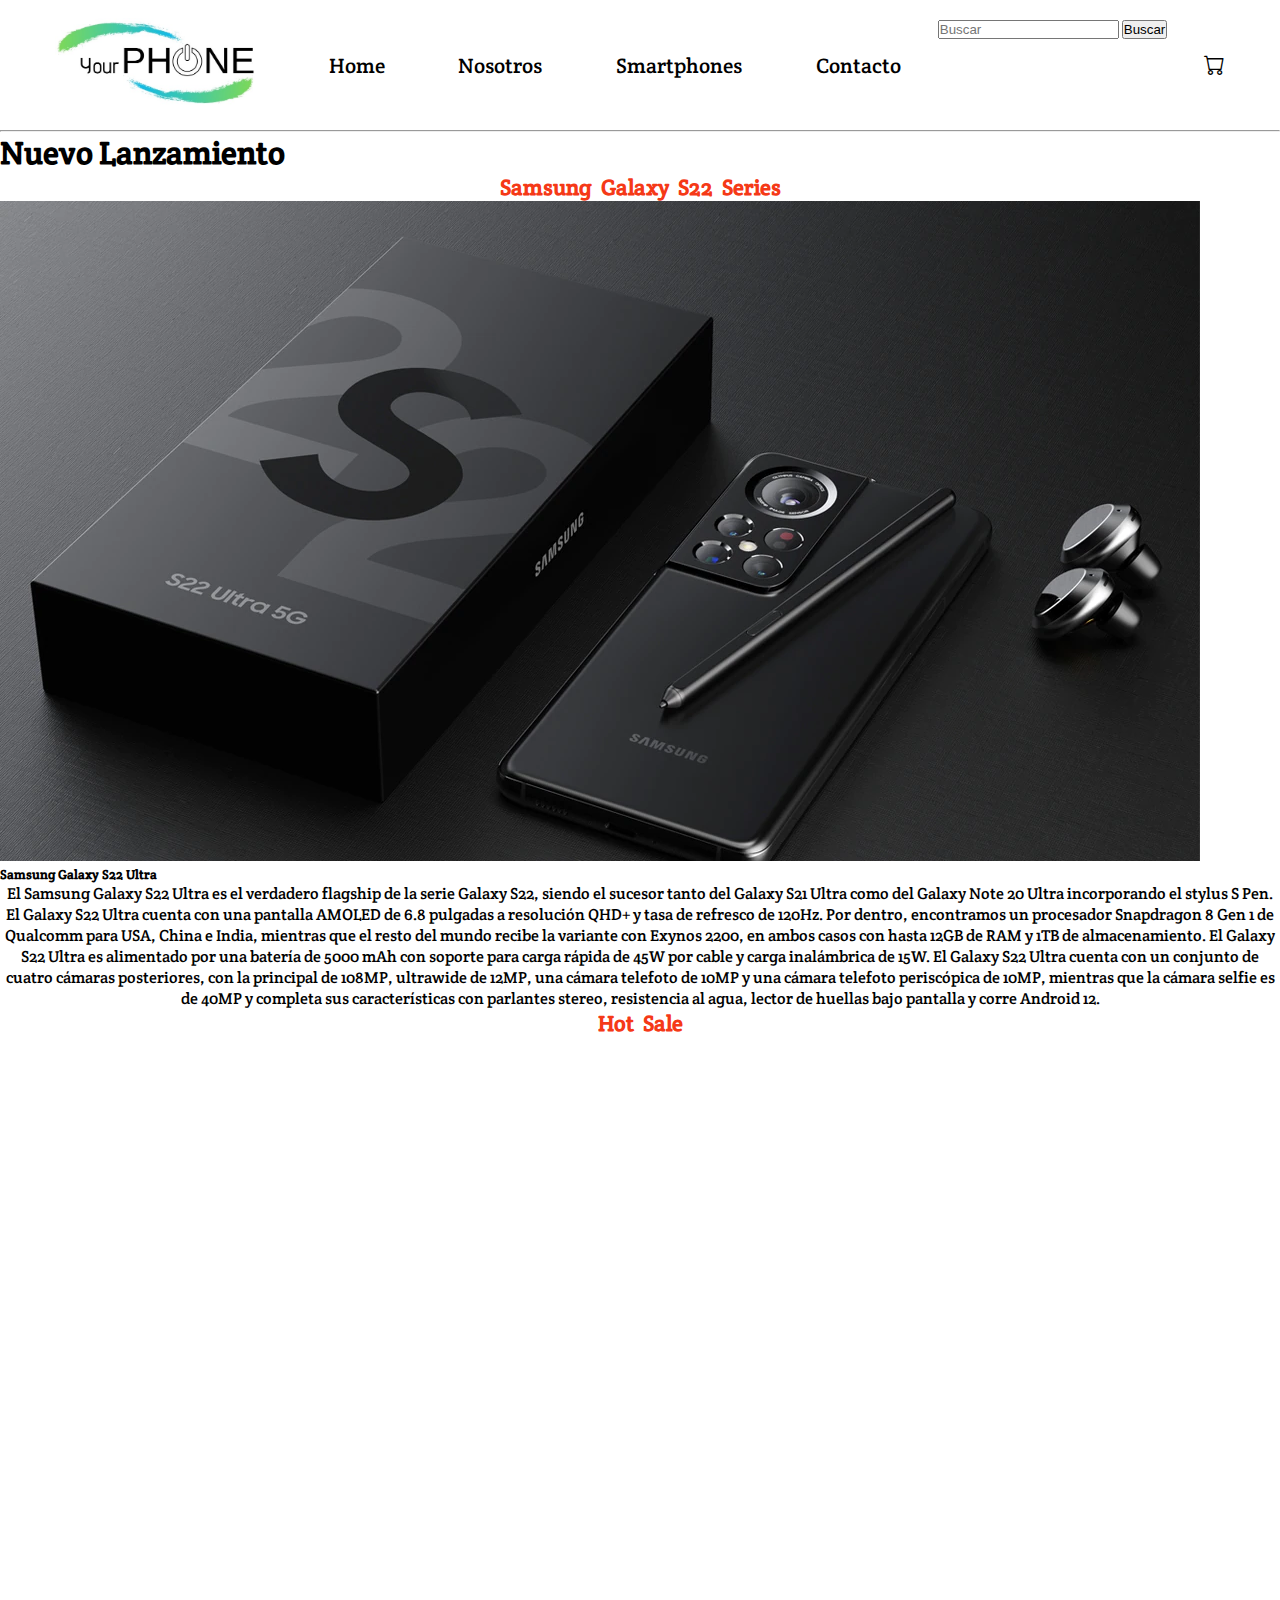
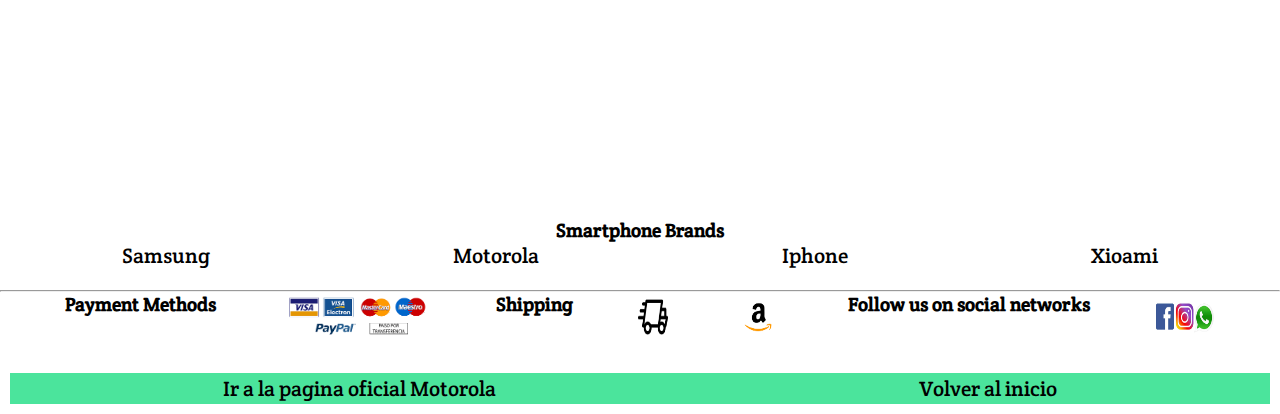
==== index.html @ ca6521c7 "2da entrega" ====
<!DOCTYPE html>
<html lang="en">
<head>
    <meta charset="UTF-8">
    <meta http-equiv="X-UA-Compatible" content="IE=edge">
    <meta name="viewport" content="width=device-width, initial-scale=1.0">
    <link rel="preconnect" href="https://fonts.googleapis.com">
    <link rel="preconnect" href="https://fonts.gstatic.com" crossorigin>
    <link rel="shortcut icon" href="./assets/img/favicon_yp/favicon-32x32.png">
    <link href="https://fonts.googleapis.com/css2?family=Crete+Round&display=swap" rel="stylesheet">
    <link rel="stylesheet" href="https://cdnjs.cloudflare.com/ajax/libs/animate.css/4.1.1/animate.min.css">
    <link href="https://cdn.jsdelivr.net/npm/bootstrap@5.1.3/dist/css/bootstrap.min.css" rel="stylesheet" integrity="sha384-1BmE4kWBq78iYhFldvKuhfTAU6auU8tT94WrHftjDbrCEXSU1oBoqyl2QvZ6jIW3" crossorigin="anonymous">
    <link rel="stylesheet" href="https://cdn.jsdelivr.net/npm/bootstrap-icons@1.8.1/font/bootstrap-icons.css">
    <link rel="stylesheet" href="./css/estilo.css">
    <title>Your Phone</title>
</head>
<body>
    <header>
        <div>
            <nav>
                <ul>
                    <li><a href="./index.html"><img src="./assets/img/YourPhone/2.jpg" id="arriba" alt=""></a></li>
                    <li><a href="./index.html">Home</a></li>
                    <li><a href="./views/nosotros.html">Nosotros</a></li>
                    <li><a href="./views/smartphones.html">Smartphones</a></li>
                    <li><a href="./views/contacto.html">Contacto</a></li>
                        <nav class="navbar navbar-light bg-white">
                            <div class="container-fluid">
                              <form class="d-flex">
                                <input class="form-control me-2" type="search" placeholder="Buscar" aria-label="Search">
                                <button class="btn btn-outline-primary" type="submit">Buscar</button>
                              </form>
                            </div>
                        </nav>
                    <li><a href="./views/carrito.html"><i class="bi bi-cart"></i></a></li>
                </ul>
            </nav>
        </div>
    </header><hr>
    <main>
        <h1>
            Nuevo Lanzamiento
        </h1>
        <h2>
            Samsung Galaxy S22 Series
        </h2>
        <div class="card mb-3">
            <img src="./assets/img/S22 ultra.webp" class="card-img-top" alt="...">
            <div class="card-body">
              <h5 class="card-title">Samsung Galaxy S22 Ultra</h5>
              <p class="card-text">El Samsung Galaxy S22 Ultra es el verdadero flagship de la serie Galaxy S22, siendo el sucesor tanto del Galaxy S21 Ultra como del Galaxy Note 20 Ultra incorporando el stylus S Pen. El Galaxy S22 Ultra cuenta con una pantalla AMOLED de 6.8 pulgadas a resolución QHD+ y tasa de refresco de 120Hz. Por dentro, encontramos un procesador Snapdragon 8 Gen 1 de Qualcomm para USA, China e India, mientras que el resto del mundo recibe la variante con Exynos 2200, en ambos casos con hasta 12GB de RAM y 1TB de almacenamiento. El Galaxy S22 Ultra es alimentado por una batería de 5000 mAh con soporte para carga rápida de 45W por cable y carga inalámbrica de 15W. El Galaxy S22 Ultra cuenta con un conjunto de cuatro cámaras posteriores, con la principal de 108MP, ultrawide de 12MP, una cámara telefoto de 10MP y una cámara telefoto periscópica de 10MP, mientras que la cámara selfie es de 40MP y completa sus características con parlantes stereo, resistencia al agua, lector de huellas bajo pantalla y corre Android 12.</p>
              <p class="card-text"><small class="text-muted"></small></p>
            </div>
        </div>
        <h2>
            Hot Sale
        </h2>
        <section class="productos">        
            <div class="celusA allcel wow animate__animated animate__backInLeft">
                <img src="./assets/img/S21 Ultra.jpg" alt="imagen Samsung S21 Ultra"> <p>Lorem ipsum dolor sit amet consectetur adipisicing elit. Dolorum cum officia quidem illo aspernatur iusto laudantium quis eveniet. Sit, exercitationem temporibus. Eaque neque reiciendis optio, est assumenda molestiae. Libero, laboriosam.</p>
            </div>
            <div class="celusB allcel wow animate__animated animate__backInLeft">
                <img src="./assets/img/Galaxy S21 Plus.jpg" alt="imagen Samsung S21 Plus">
                <p>Lorem ipsum dolor sit amet consectetur adipisicing elit. Iste dolore ab suscipit qui autem delectus corporis enim ut. Debitis quam tempora officia pariatur nobis vitae. Temporibus eos debitis architecto officiis!</p>
            </div>
            <div class="celusC allcel wow animate__animated animate__backInLeft">
                <img src="./assets/img/S21.jpg" alt="imagen Samsung S21 comun"> <p>Lorem ipsum dolor sit amet consectetur adipisicing elit. Asperiores quod quae odit voluptates. Dignissimos eum, eos dolorum ipsa possimus praesentium quis, natus aut iure incidunt vitae ratione, numquam error cumque.</p>
            </div>
            <div class="celusD allcel wow animate__animated animate__backInLeft">
                <img src="./assets/img/Samsung A51.jpg" alt="imagen Samsung A51"> <p>Lorem ipsum dolor sit, amet consectetur adipisicing elit. Ex repudiandae, vitae ad pariatur incidunt enim. Excepturi quasi voluptatibus modi laboriosam, error pariatur cupiditate, provident ipsam voluptatum quod esse a optio!</p>
            </div>
            <div class="celusE allcel wow animate__animated animate__backInLeft">
                <img src="./assets/img/Samsung A52.jpg" alt="imagen Samsung A52"> <p>Lorem ipsum dolor sit amet consectetur adipisicing elit. Cumque asperiores quas qui fugiat sit quos corporis perspiciatis non possimus minima nam, quod dolor temporibus, ratione sed omnis, tempore voluptatum error!</p>
            </div>
            <div class="celusF allcel wow animate__animated animate__backInLeft">
                <img src="./assets/img/samsung-a21s.jpeg" alt="imagen Samsung A21s"> <p>Lorem ipsum dolor sit amet consectetur adipisicing elit. Cumque asperiores quas qui fugiat sit quos corporis perspiciatis non possimus minima nam, quod dolor temporibus, ratione sed omnis, tempore voluptatum error!</p>
            </div>
        </section><br>
        <section>
            <h3>Smartphone Brands</h3>
                <ol>
                    <li>Samsung</li>
                    <li>Motorola</li>
                    <li>Iphone</li>
                    <li>Xioami</li> 
                </ol>
        </section><br>
        <hr>
    </main>
    <footer>
        <div class="pay-foll">
            <h3>Payment Methods</h3>
                <img src="./assets/img/metodos-pago.png" alt="tarjetas y metodos de pago disponibles" width="150px">
            <h3>Shipping</h3>
                <img src="./assets/img/auto envio.png" alt="imagen formas auto de envio" width="30px">
                <img src="./assets/img/icono-amazon.png" alt="icono amazon de envios" width="50px">
            <h3>Follow us on social networks</h3>
            <img src="./assets/img/face-insta-whatsapp.jpg" alt="iconos whatssap, Facebook e Instagram" width="60px">
        </div><br>
        <nav class="nav2">
            <ul>
                <li><a href="http://www.motorola.com.ar">Ir a la pagina oficial Motorola</a></li>
                <li><a href="#arriba">Volver al inicio</a></li>
            </ul>
        </nav>
    </footer>
    <script src="./js/wow.min.js"></script>
    <script>
    new WOW().init();
    </script>
    <script src="https://cdn.jsdelivr.net/npm/@popperjs/core@2.10.2/dist/umd/popper.min.js" integrity="sha384-7+zCNj/IqJ95wo16oMtfsKbZ9ccEh31eOz1HGyDuCQ6wgnyJNSYdrPa03rtR1zdB" crossorigin="anonymous"></script>
    <script src="https://cdn.jsdelivr.net/npm/bootstrap@5.1.3/dist/js/bootstrap.min.js" integrity="sha384-QJHtvGhmr9XOIpI6YVutG+2QOK9T+ZnN4kzFN1RtK3zEFEIsxhlmWl5/YESvpZ13" crossorigin="anonymous"></script>   
</body>
</html>
---- css/estilo.css ----
*{
    margin: 0;
    padding: 0;
    box-sizing: border-box;
}
body{
    background-color: white;
    font-family: 'Crete Round', serif;
}
nav ul{
    display: flex;
    justify-content: space-around;   
    list-style: none;
    margin: 10px;
    padding: 0.5rem;
}
nav ul li img{
    width: 200px;
    animation-duration: 2s;
    animation-name: aparecer;
    animation-iteration-count: initial;
}
li{
    position: relative;
    font-size: 1.3rem;
    margin:auto;
    list-style-type: none;
}
a{
    text-decoration: none;
    color: black;
}
a:hover{
    color: rgb(27, 11, 245);
}
h2{
    color: rgba(245, 44, 8, 0.945);
    font-size: 1.4rem;
    word-spacing: 5px;
    text-align: center;
}
.productos{
    background-color: white;
    width: 95%;
    text-align: center;
    margin: 10px auto;
    padding: 5px;
    display: grid;
    gap: 10px;
    grid-template-columns: repeat(3, 1fr);
    grid-template-rows: repeat(2, 1fr);
    grid-template-areas:
        "celusA celusB celusC"
        "celusD celusE celusF" ;
}
.productos img{
    width: 250px;
}
.allcel:hover{
    transform: scale(1.1, 1.1);
    transition: 0.2s;
}
h3{
    text-align: center;
}
ol{
    display: flex;
    justify-content: center;
}
p{
    text-align: center;
}
.pay-foll{
    display: flex;
    justify-content: space-evenly;
}
.nav2 ul{
    background: rgb(75, 228, 156);
    margin: 10px;
    padding: 2px;
}
@keyframes aparecer {
    0% {
        opacity: 0;
    }
    50% {
        opacity: 0.5;
    }
    100% {
        opacity: 1;
    }
}
nav ul li:hover {
    transform: scale(1.2, 1.2);
    transition: 0.5s;
}

@media screen and (max-width: 480px){
    .logoprin{
        margin: 40px;
    }
    nav ul{
    flex-direction: column;
    align-items: center;
    }
    label{
        margin: 60px;
    }
    .productos{
        grid-template-columns:repeat(1, 1fr);
        grid-template-rows: repeat(6, 1fr);
        grid-template-areas: 
            "celusA"
            "celusB"
            "celusC"
            "celusD"
            "celusE"
            "celusF";
    }
    ol{
        flex-direction: column;
        align-items: center;
    }
    .pay-foll{
        flex-direction: column;
        align-items: center;
    }
}
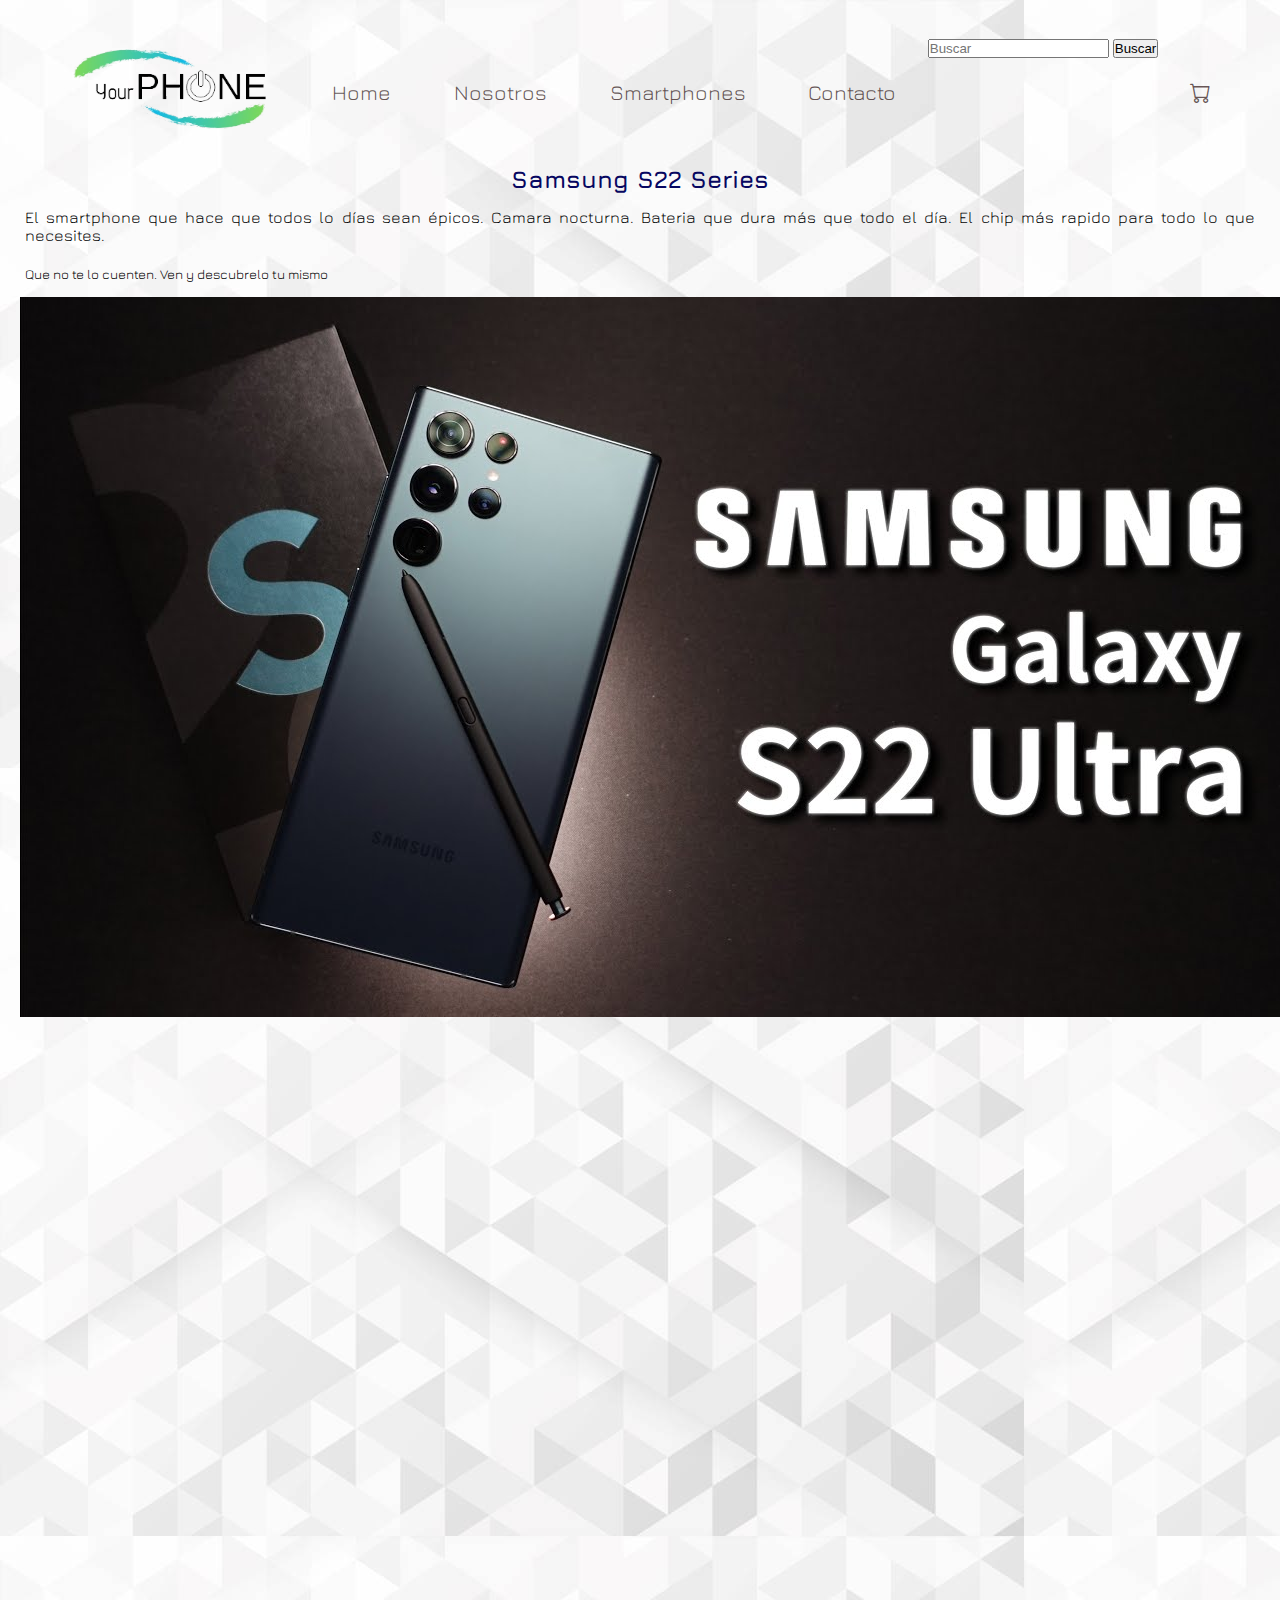
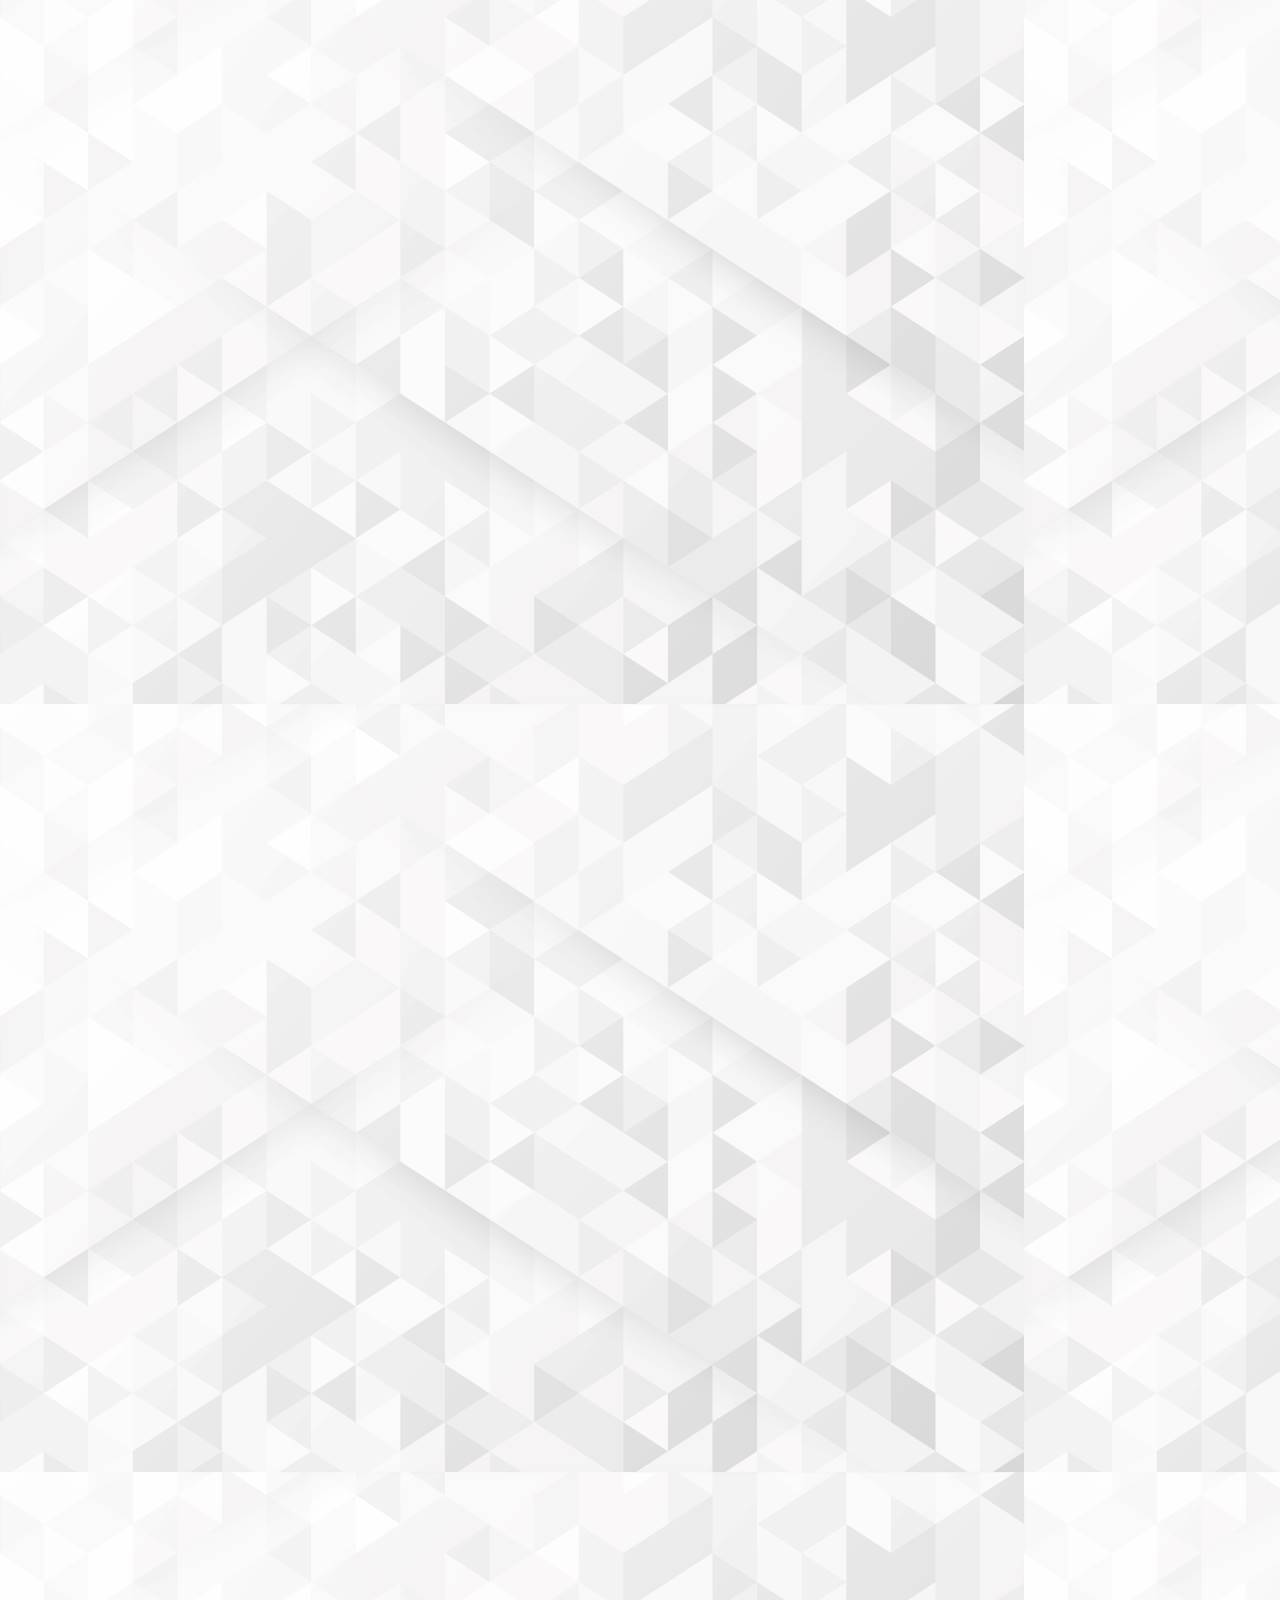
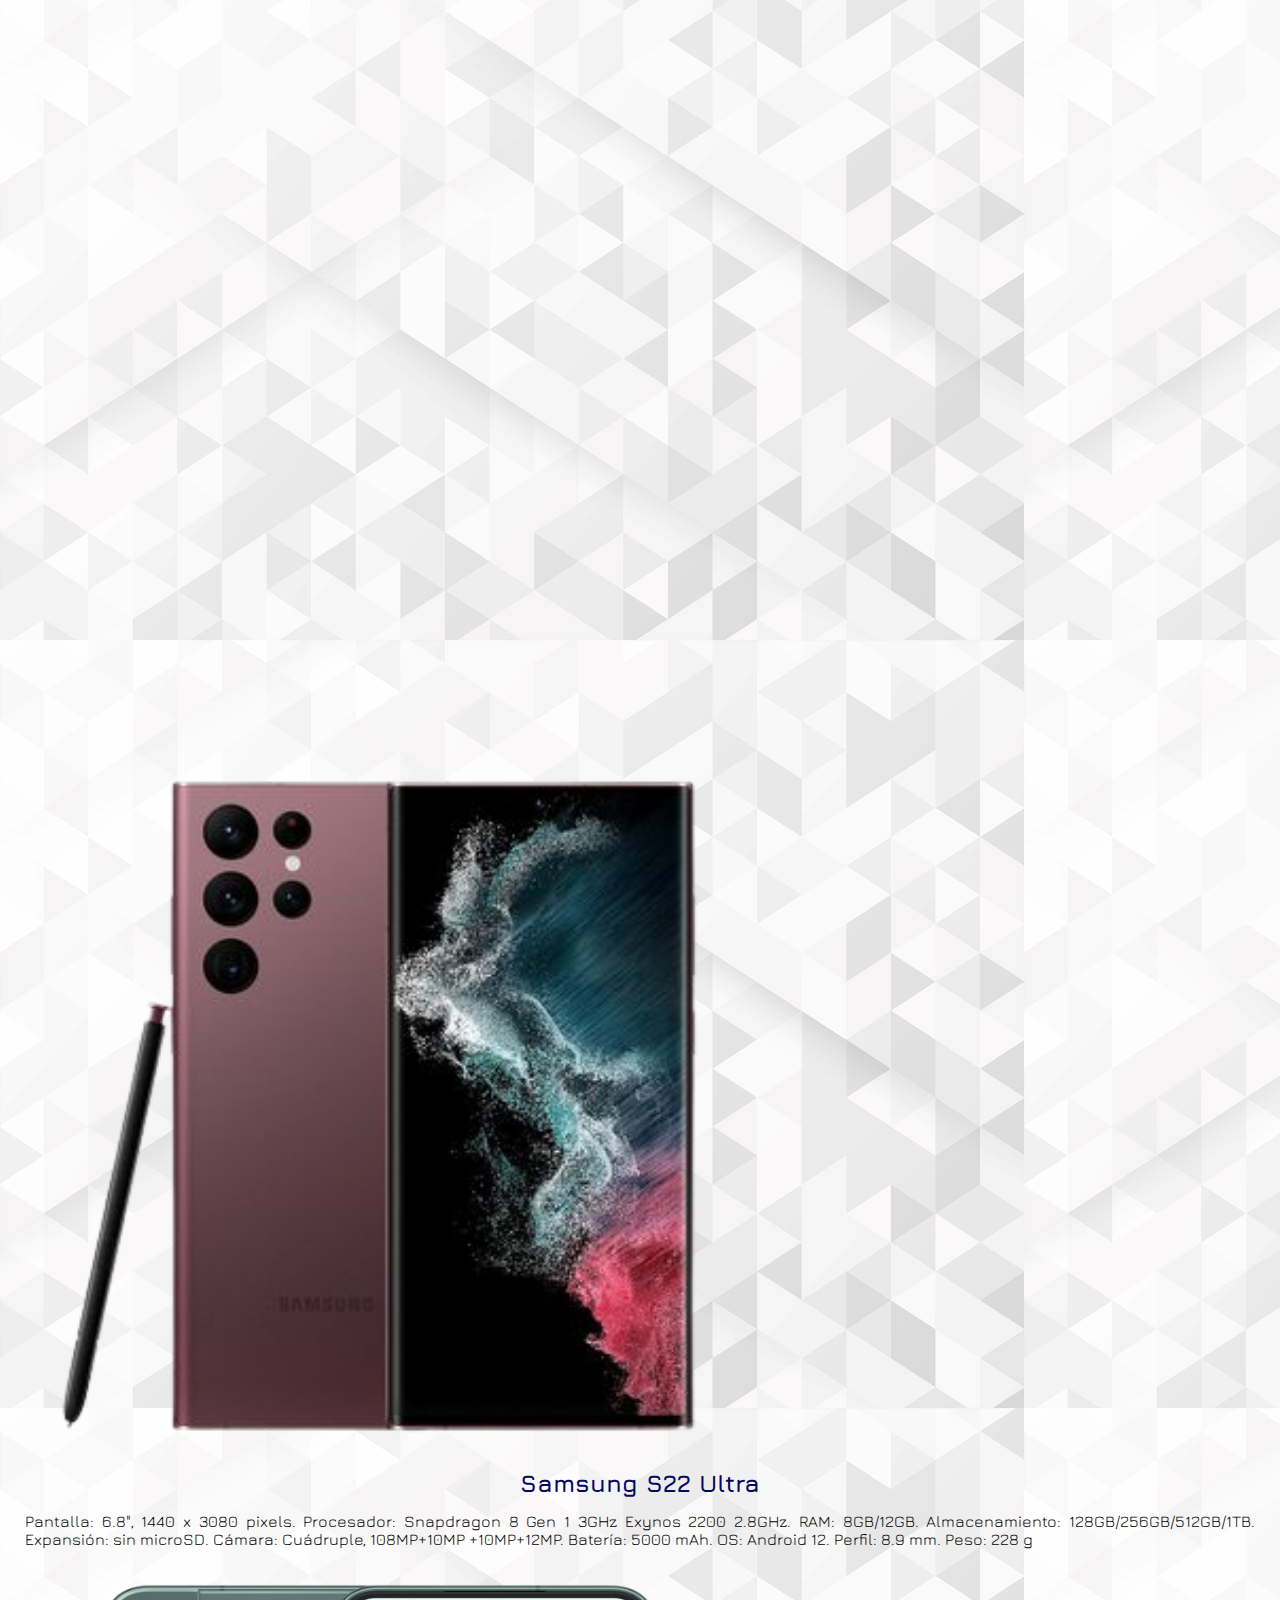
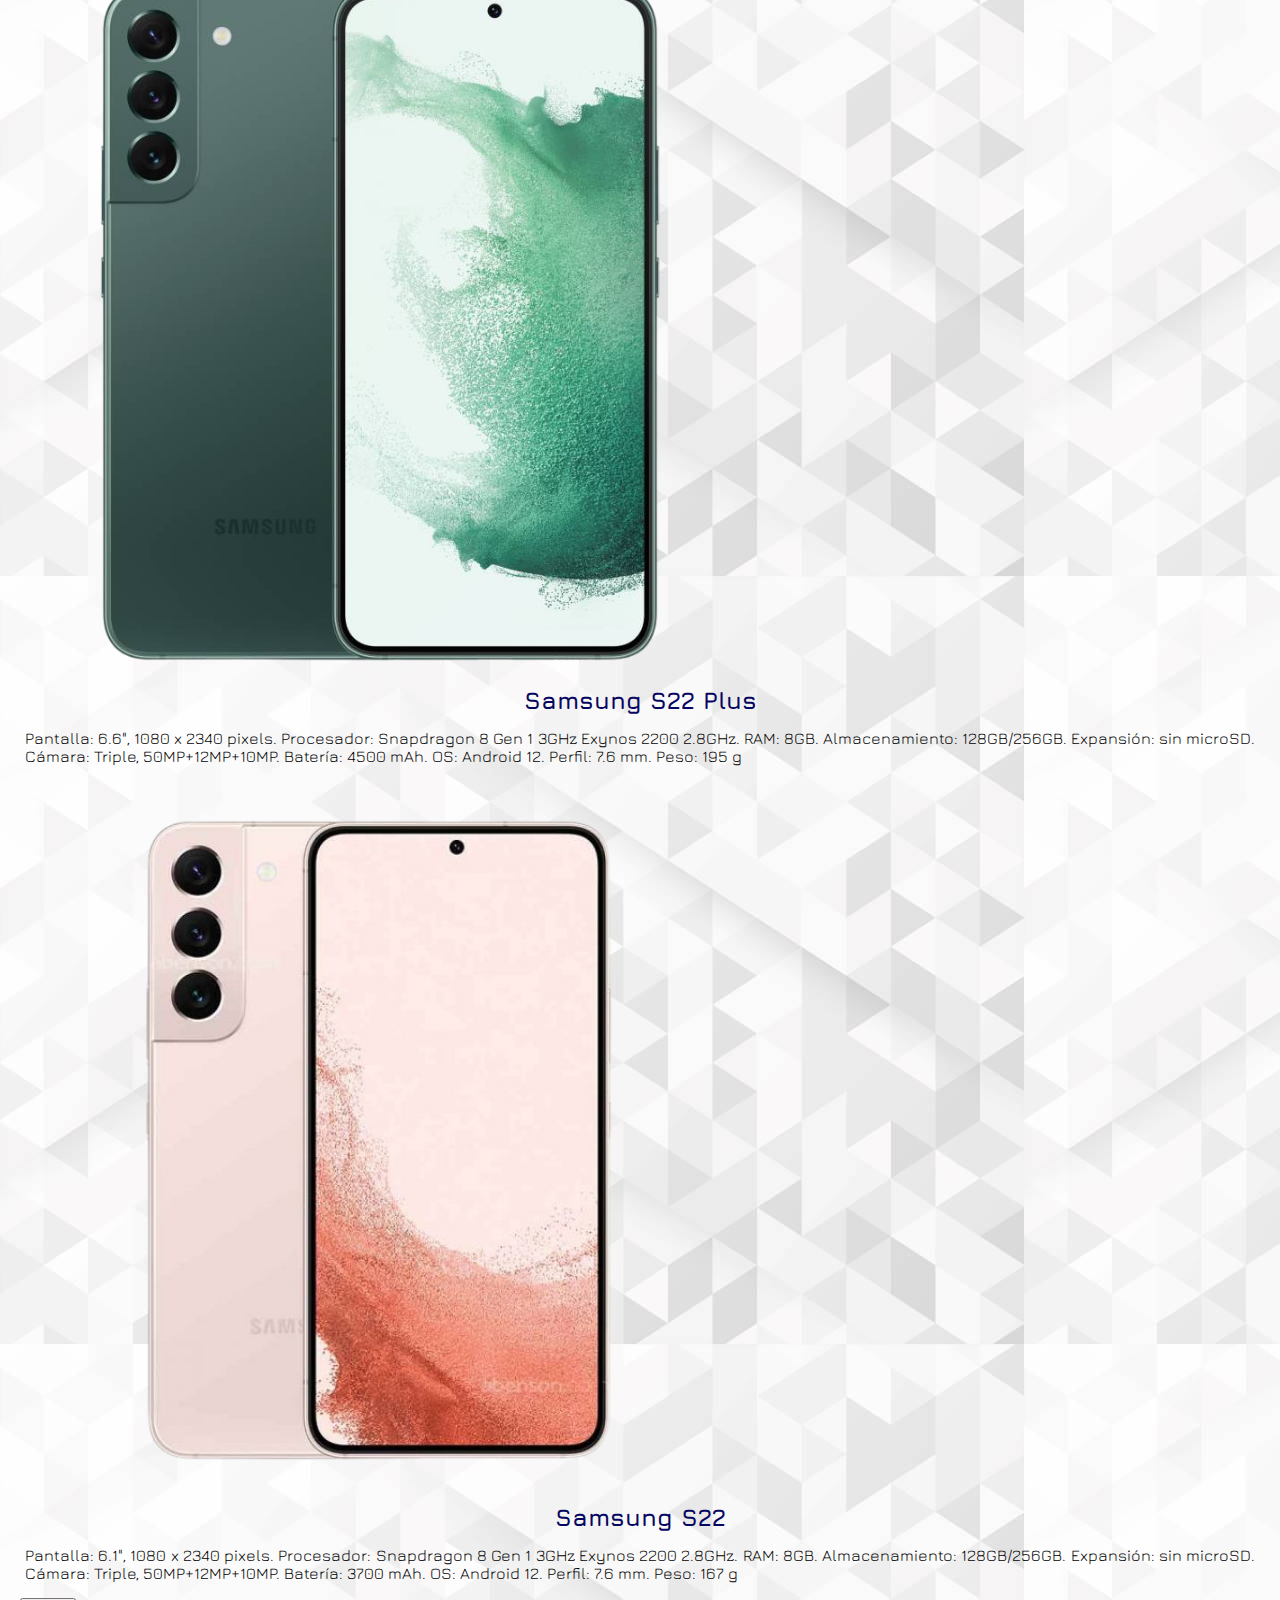
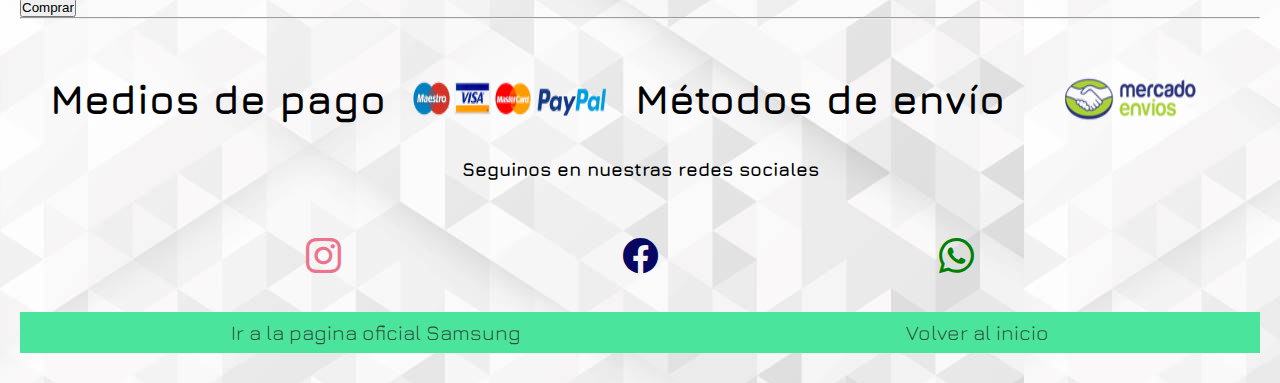
==== commit e546c3c8: "sass_2_seo" ====
--- a/index.html
+++ b/index.html
@@ -7,7 +7,7 @@
     <link rel="preconnect" href="https://fonts.googleapis.com">
     <link rel="preconnect" href="https://fonts.gstatic.com" crossorigin>
     <link rel="shortcut icon" href="./assets/img/favicon_yp/favicon-32x32.png">
-    <link href="https://fonts.googleapis.com/css2?family=Crete+Round&display=swap" rel="stylesheet">
+    <link href="https://fonts.googleapis.com/css2?family=Jura:wght@700&display=swap" rel="stylesheet">
     <link rel="stylesheet" href="https://cdnjs.cloudflare.com/ajax/libs/animate.css/4.1.1/animate.min.css">
     <link href="https://cdn.jsdelivr.net/npm/bootstrap@5.1.3/dist/css/bootstrap.min.css" rel="stylesheet" integrity="sha384-1BmE4kWBq78iYhFldvKuhfTAU6auU8tT94WrHftjDbrCEXSU1oBoqyl2QvZ6jIW3" crossorigin="anonymous">
     <link rel="stylesheet" href="https://cdn.jsdelivr.net/npm/bootstrap-icons@1.8.1/font/bootstrap-icons.css">
@@ -16,90 +16,137 @@
 </head>
 <body>
     <header>
+        <nav>
+            <ul>
+                <li><a href="./index.html"><h1><img src="./assets/img2/logo_your-phone.svg" id="arriba" alt="imagen del logo"></h1></a></li>
+                <li><a href="./index.html">Home</a></li>
+                <li><a href="./views/nosotros.html">Nosotros</a></li>
+                <li><a href="./views/smartphones.html">Smartphones</a></li>
+                <li><a href="./views/contacto.html">Contacto</a></li>
+                <nav class="navbar navbar-light">
+                    <div class="container-fluid">
+                        <form class="d-flex">
+                            <input class="form-control me-2" type="search" placeholder="Buscar" aria-label="Search">
+                            <button class="btn btn-outline-primary" type="submit">Buscar</button>
+                        </form>
+                    </div>
+                </nav>
+                <li><a href="./views/carrito.html"><i class="bi bi-cart"></i></a></li>
+            </ul>
+        </nav>
+    </header>
+    <main>
+        <div class="card">
+            <div class="card-body">
+              <h2 class="card-title">Samsung S22 Series</h2>
+              <p class="card-text">El smartphone que hace que todos lo días sean épicos. Camara nocturna. Bateria que dura más que todo el día. El chip más rapido para todo lo que necesites.</p>
+              <p class="card-text"><small class="text-muted">Que no te lo cuenten. Ven y descubrelo tu mismo</small></p>
+            </div>
+            <img src="./assets/img2/samsung_s22_ultra1.jpg" class="card-img-bottom" alt="imagen celular s22 ultra">
+        </div>
+          <div class="card mb-3 mt-3 wow animate__animated animate__backInLeft">
+            <div class="row g-0">
+              <div class="col-md-4">
+                <img src="./assets/img2/foto_familia_1.jpg" class="img-fluid rounded-start" alt="foto de una familia">
+              </div>
+              <div class="col-md-8">
+                <div class="card-body">
+                  <h2 class="card-title">Se un fotógrafo profesional</h2>
+                  <p class="card-text">Es un kit de nivel profesional que cabe en una mano. La cámara posterior triple y la cámara de selfie ofrecen hardware y software de cámara innovadores para que puedas capturar fácilmente una galería llena de contenido digno de compartir.</p>
+                </div>
+              </div>
+            </div>
+          </div>
+          <div class="card mb-3 mt-3 wow animate__animated animate__backInRight">
+            <div class="row g-0">
+                <div class="col-md-8">
+                    <div class="card-body">
+                      <h2 class="card-title">Durante la noche haz que sea de día.</h2>
+                      <p class="card-text">Lo mejor sucede después de que anochece. Capturá la imagen con las épicas actualizaciones tecnológicas de nuestra cámara de nivel profesional. El sensor grande de píxeles amplía los píxeles para atraer la luz mientras que el cristal súper transparente reduce el resplandor de la lente, todo para que las fotos y los videos nocturnos salgan tan claros como el día.</p>
+                    </div>
+                </div>
+                <div class="col-md-4">
+                    <img src="./assets/img2/foto_amigoss.jpg" class="img-fluid rounded-start" alt="fotos de amigos de noche">
+                </div>
+            </div>
+          </div>
+          <div class="card mb-3 mt-3 wow animate__animated animate__backInLeft">
+            <div class="row g-0">
+              <div class="col-md-4">
+                <img src="./assets/img2/samsung-juego.jpg" class="img-fluid rounded-start" alt="imagen jugando con el celular">
+              </div>
+              <div class="col-md-8">
+                <div class="card-body">
+                  <h2 class="card-title">Juega sin límites</h2>
+                  <p class="card-text">Ya sea que estés haciendo vlogs de tu día, jugando toda la noche o simplemente desplazándote por tus publicaciones, el procesador de 4 nm te brinda una experiencia increíblemente fluida.</p>
+                </div>
+              </div>
+            </div>
+          </div>
+          <div class="card mb-3 mt-3 wow animate__animated animate__backInRight">
+            <div class="row g-0">
+                <div class="col-md-8">
+                    <div class="card-body">
+                      <h2 class="card-title">Disfruta sin necesidad de cables.</h2>
+                      <p class="card-text">La vida no disminuye su ritmo y tomar un descanso para recargar energía es una vía rápida para la ansiedad de estar desconectado. La batería se adapta de manera inteligente a la forma en que usás tu smartphone, por lo que dura más de 24 horas.</p>
+                    </div>
+                </div>
+                <div class="col-md-4">
+                    <img src="./assets/img2/samsung_wireless.jpg" class="img-fluid rounded-start" alt="celular cargando de forma inalambrica">
+                </div>
+            </div>
+          </div>
+          <div class="card-group mt-3">
+            <div class="card">
+              <img src="./assets/img2/s22_ultra_720.png" class="card-img-top" alt="imagen samsung s22 ultra">
+              <div class="card-body">
+                <h2 class="card-title">Samsung S22 Ultra</h2>
+                <p class="card-text">Pantalla: 6.8", 1440 x 3080 pixels. Procesador: Snapdragon 8 Gen 1 3GHz Exynos 2200 2.8GHz. RAM: 8GB/12GB. Almacenamiento: 128GB/256GB/512GB/1TB. Expansión: sin microSD. Cámara: Cuádruple, 108MP+10MP +10MP+12MP. Batería: 5000 mAh. OS: Android 12. Perfil: 8.9 mm. Peso: 228 g</p>
+              </div>
+            </div>
+            <div class="card">
+              <img src="./assets/img2/s22_plus_720.png" class="card-img-top" alt="imagen samsung s22 plus">
+              <div class="card-body">
+                <h2 class="card-title">Samsung S22 Plus</h2>
+                <p class="card-text">Pantalla: 6.6", 1080 x 2340 pixels. Procesador: Snapdragon 8 Gen 1 3GHz Exynos 2200 2.8GHz. RAM: 8GB. Almacenamiento: 128GB/256GB. Expansión: sin microSD. Cámara: Triple, 50MP+12MP+10MP. Batería: 4500 mAh. OS: Android 12. Perfil: 7.6 mm. Peso: 195 g</p>
+              </div>
+            </div>
+            <div class="card">
+              <img src="./assets/img2/s22_comun_720.png" class="card-img-top" alt="imagen samsung s22 comun">
+              <div class="card-body">
+                <h2 class="card-title">Samsung S22</h2>
+                <p class="card-text">Pantalla: 6.1", 1080 x 2340 pixels. Procesador: Snapdragon 8 Gen 1 3GHz Exynos 2200 2.8GHz. RAM: 8GB. Almacenamiento: 128GB/256GB. Expansión: sin microSD. Cámara: Triple, 50MP+12MP+10MP. Batería: 3700 mAh. OS: Android 12. Perfil: 7.6 mm. Peso: 167 g</p>
+              </div>
+            </div>
+          </div>
+          <div class="d-grid gap-2 col-1 mx-auto mt-2 p-2">
+            <a href="./views/smartphones.html"><button class="btn btn-primary" type="button">Comprar</button></a>
+          </div>
+    </main>
+    <footer><hr>
+        <div class="pago-envio">
+          <h3>
+            Medios de pago
+          </h3>
+          <img src="./assets/img2/logos-pago-online.png" alt="imagen de metodos de pago">
+          <h3>
+            Métodos de envío
+          </h3>
+          <img src="./assets/img2/mercado_envios.png" alt="imagen de metodos de envio">
+        </div>
         <div>
-            <nav>
-                <ul>
-                    <li><a href="./index.html"><img src="./assets/img/YourPhone/2.jpg" id="arriba" alt=""></a></li>
-                    <li><a href="./index.html">Home</a></li>
-                    <li><a href="./views/nosotros.html">Nosotros</a></li>
-                    <li><a href="./views/smartphones.html">Smartphones</a></li>
-                    <li><a href="./views/contacto.html">Contacto</a></li>
-                        <nav class="navbar navbar-light bg-white">
-                            <div class="container-fluid">
-                              <form class="d-flex">
-                                <input class="form-control me-2" type="search" placeholder="Buscar" aria-label="Search">
-                                <button class="btn btn-outline-primary" type="submit">Buscar</button>
-                              </form>
-                            </div>
-                        </nav>
-                    <li><a href="./views/carrito.html"><i class="bi bi-cart"></i></a></li>
-                </ul>
-            </nav>
+          <h3>
+            Seguinos en nuestras redes sociales
+          </h3>
+          <div class="redes">
+            <a href="https://www.instagram.com/?hl=es"><i class="bi bi-instagram"></i></a>
+            <a href="https://es-la.facebook.com/"><i class="bi bi-facebook"></i></a>
+            <a href="https://www.whatsapp.com/?lang=es"><i class="bi bi-whatsapp"></i></a>
+          </div>
         </div>
-    </header><hr>
-    <main>
-        <h1>
-            Nuevo Lanzamiento
-        </h1>
-        <h2>
-            Samsung Galaxy S22 Series
-        </h2>
-        <div class="card mb-3">
-            <img src="./assets/img/S22 ultra.webp" class="card-img-top" alt="...">
-            <div class="card-body">
-              <h5 class="card-title">Samsung Galaxy S22 Ultra</h5>
-              <p class="card-text">El Samsung Galaxy S22 Ultra es el verdadero flagship de la serie Galaxy S22, siendo el sucesor tanto del Galaxy S21 Ultra como del Galaxy Note 20 Ultra incorporando el stylus S Pen. El Galaxy S22 Ultra cuenta con una pantalla AMOLED de 6.8 pulgadas a resolución QHD+ y tasa de refresco de 120Hz. Por dentro, encontramos un procesador Snapdragon 8 Gen 1 de Qualcomm para USA, China e India, mientras que el resto del mundo recibe la variante con Exynos 2200, en ambos casos con hasta 12GB de RAM y 1TB de almacenamiento. El Galaxy S22 Ultra es alimentado por una batería de 5000 mAh con soporte para carga rápida de 45W por cable y carga inalámbrica de 15W. El Galaxy S22 Ultra cuenta con un conjunto de cuatro cámaras posteriores, con la principal de 108MP, ultrawide de 12MP, una cámara telefoto de 10MP y una cámara telefoto periscópica de 10MP, mientras que la cámara selfie es de 40MP y completa sus características con parlantes stereo, resistencia al agua, lector de huellas bajo pantalla y corre Android 12.</p>
-              <p class="card-text"><small class="text-muted"></small></p>
-            </div>
-        </div>
-        <h2>
-            Hot Sale
-        </h2>
-        <section class="productos">        
-            <div class="celusA allcel wow animate__animated animate__backInLeft">
-                <img src="./assets/img/S21 Ultra.jpg" alt="imagen Samsung S21 Ultra"> <p>Lorem ipsum dolor sit amet consectetur adipisicing elit. Dolorum cum officia quidem illo aspernatur iusto laudantium quis eveniet. Sit, exercitationem temporibus. Eaque neque reiciendis optio, est assumenda molestiae. Libero, laboriosam.</p>
-            </div>
-            <div class="celusB allcel wow animate__animated animate__backInLeft">
-                <img src="./assets/img/Galaxy S21 Plus.jpg" alt="imagen Samsung S21 Plus">
-                <p>Lorem ipsum dolor sit amet consectetur adipisicing elit. Iste dolore ab suscipit qui autem delectus corporis enim ut. Debitis quam tempora officia pariatur nobis vitae. Temporibus eos debitis architecto officiis!</p>
-            </div>
-            <div class="celusC allcel wow animate__animated animate__backInLeft">
-                <img src="./assets/img/S21.jpg" alt="imagen Samsung S21 comun"> <p>Lorem ipsum dolor sit amet consectetur adipisicing elit. Asperiores quod quae odit voluptates. Dignissimos eum, eos dolorum ipsa possimus praesentium quis, natus aut iure incidunt vitae ratione, numquam error cumque.</p>
-            </div>
-            <div class="celusD allcel wow animate__animated animate__backInLeft">
-                <img src="./assets/img/Samsung A51.jpg" alt="imagen Samsung A51"> <p>Lorem ipsum dolor sit, amet consectetur adipisicing elit. Ex repudiandae, vitae ad pariatur incidunt enim. Excepturi quasi voluptatibus modi laboriosam, error pariatur cupiditate, provident ipsam voluptatum quod esse a optio!</p>
-            </div>
-            <div class="celusE allcel wow animate__animated animate__backInLeft">
-                <img src="./assets/img/Samsung A52.jpg" alt="imagen Samsung A52"> <p>Lorem ipsum dolor sit amet consectetur adipisicing elit. Cumque asperiores quas qui fugiat sit quos corporis perspiciatis non possimus minima nam, quod dolor temporibus, ratione sed omnis, tempore voluptatum error!</p>
-            </div>
-            <div class="celusF allcel wow animate__animated animate__backInLeft">
-                <img src="./assets/img/samsung-a21s.jpeg" alt="imagen Samsung A21s"> <p>Lorem ipsum dolor sit amet consectetur adipisicing elit. Cumque asperiores quas qui fugiat sit quos corporis perspiciatis non possimus minima nam, quod dolor temporibus, ratione sed omnis, tempore voluptatum error!</p>
-            </div>
-        </section><br>
-        <section>
-            <h3>Smartphone Brands</h3>
-                <ol>
-                    <li>Samsung</li>
-                    <li>Motorola</li>
-                    <li>Iphone</li>
-                    <li>Xioami</li> 
-                </ol>
-        </section><br>
-        <hr>
-    </main>
-    <footer>
-        <div class="pay-foll">
-            <h3>Payment Methods</h3>
-                <img src="./assets/img/metodos-pago.png" alt="tarjetas y metodos de pago disponibles" width="150px">
-            <h3>Shipping</h3>
-                <img src="./assets/img/auto envio.png" alt="imagen formas auto de envio" width="30px">
-                <img src="./assets/img/icono-amazon.png" alt="icono amazon de envios" width="50px">
-            <h3>Follow us on social networks</h3>
-            <img src="./assets/img/face-insta-whatsapp.jpg" alt="iconos whatssap, Facebook e Instagram" width="60px">
-        </div><br>
         <nav class="nav2">
             <ul>
-                <li><a href="http://www.motorola.com.ar">Ir a la pagina oficial Motorola</a></li>
+                <li><a href="https://www.samsung.com/ar/">Ir a la pagina oficial Samsung</a></li>
                 <li><a href="#arriba">Volver al inicio</a></li>
             </ul>
         </nav>
--- a/css/estilo.css
+++ b/css/estilo.css
@@ -1,128 +1,196 @@
-*{
-    margin: 0;
-    padding: 0;
-    box-sizing: border-box;
-}
-body{
-    background-color: white;
-    font-family: 'Crete Round', serif;
-}
-nav ul{
-    display: flex;
-    justify-content: space-around;   
-    list-style: none;
-    margin: 10px;
-    padding: 0.5rem;
-}
-nav ul li img{
-    width: 200px;
-    animation-duration: 2s;
-    animation-name: aparecer;
-    animation-iteration-count: initial;
-}
-li{
-    position: relative;
-    font-size: 1.3rem;
-    margin:auto;
-    list-style-type: none;
-}
-a{
-    text-decoration: none;
-    color: black;
-}
-a:hover{
-    color: rgb(27, 11, 245);
-}
-h2{
-    color: rgba(245, 44, 8, 0.945);
-    font-size: 1.4rem;
-    word-spacing: 5px;
-    text-align: center;
-}
-.productos{
-    background-color: white;
-    width: 95%;
-    text-align: center;
-    margin: 10px auto;
-    padding: 5px;
-    display: grid;
-    gap: 10px;
-    grid-template-columns: repeat(3, 1fr);
-    grid-template-rows: repeat(2, 1fr);
-    grid-template-areas:
-        "celusA celusB celusC"
-        "celusD celusE celusF" ;
-}
-.productos img{
-    width: 250px;
-}
-.allcel:hover{
-    transform: scale(1.1, 1.1);
-    transition: 0.2s;
-}
-h3{
-    text-align: center;
-}
-ol{
-    display: flex;
-    justify-content: center;
-}
-p{
-    text-align: center;
-}
-.pay-foll{
-    display: flex;
-    justify-content: space-evenly;
-}
-.nav2 ul{
-    background: rgb(75, 228, 156);
-    margin: 10px;
-    padding: 2px;
-}
-@keyframes aparecer {
-    0% {
-        opacity: 0;
-    }
-    50% {
-        opacity: 0.5;
-    }
-    100% {
-        opacity: 1;
-    }
-}
-nav ul li:hover {
-    transform: scale(1.2, 1.2);
-    transition: 0.5s;
+* {
+  margin: 0;
+  padding: 0;
+  -webkit-box-sizing: border-box;
+          box-sizing: border-box;
 }
 
-@media screen and (max-width: 480px){
-    .logoprin{
-        margin: 40px;
-    }
-    nav ul{
-    flex-direction: column;
-    align-items: center;
-    }
-    label{
-        margin: 60px;
-    }
-    .productos{
-        grid-template-columns:repeat(1, 1fr);
+body {
+  background-image: url(../assets/img2/imagen_fondo.jpg);
+  font-family: 'Jura', sans-serif;
+  padding: 20px;
+}
+
+nav ul {
+  display: -webkit-box;
+  display: -ms-flexbox;
+  display: flex;
+  -webkit-box-pack: space-evenly;
+      -ms-flex-pack: space-evenly;
+          justify-content: space-evenly;
+  list-style: none;
+  margin: 10px;
+  padding: 0.5rem;
+}
+
+@media screen and (max-width: 480px) {
+  nav ul {
+    display: -webkit-box;
+    display: -ms-flexbox;
+    display: flex;
+    -webkit-box-orient: vertical;
+    -webkit-box-direction: normal;
+        -ms-flex-direction: column;
+            flex-direction: column;
+    -webkit-box-align: center;
+        -ms-flex-align: center;
+            align-items: center;
+  }
+}
+
+nav ul li {
+  position: relative;
+  font-size: 1.3rem;
+  margin: auto;
+  list-style-type: none;
+}
+
+nav ul li:hover {
+  -webkit-transform: scale(1.2, 1.2);
+          transform: scale(1.2, 1.2);
+  -webkit-transition: 0.5s;
+  transition: 0.5s;
+}
+
+nav ul li a {
+  text-decoration: none;
+  color: #270d0db6;
+}
+
+nav ul li a:hover {
+  color: blue;
+}
+
+nav ul li a img {
+  width: 200px;
+  -webkit-animation-duration: 1s;
+          animation-duration: 1s;
+  -webkit-animation-name: aparecer;
+          animation-name: aparecer;
+  -webkit-animation-iteration-count: initial;
+          animation-iteration-count: initial;
+}
+
+@-webkit-keyframes aparecer {
+  0% {
+    opacity: 0;
+  }
+  50% {
+    opacity: 0.5;
+  }
+  100% {
+    opacity: 1;
+  }
+}
+
+@keyframes aparecer {
+  0% {
+    opacity: 0;
+  }
+  50% {
+    opacity: 0.5;
+  }
+  100% {
+    opacity: 1;
+  }
+}
+
+main h2 {
+  color: #070761;
+  text-align: center;
+}
+
+main p {
+  text-align: justify;
+  margin: 10px auto;
+  padding: 5px;
+}
+
+main .productos {
+  width: 95%;
+  text-align: center;
+  margin: 10px auto;
+  padding: 10px;
+  display: -ms-grid;
+  display: grid;
+  gap: 10px;
+  -ms-grid-columns: (1fr)[3];
+      grid-template-columns: repeat(3, 1fr);
+  -ms-grid-rows: (1fr)[2];
+      grid-template-rows: repeat(2, 1fr);
+      grid-template-areas: "celusA celusB celusC"+ "celusD celusE celusF"+ "celusG celusH celusI";
+}
+
+@media screen and (max-width: 480px) {
+  main .productos {
+    -ms-grid-columns: (1fr)[1];
+        grid-template-columns: repeat(1, 1fr);
+    -ms-grid-rows: (1fr)[6];
         grid-template-rows: repeat(6, 1fr);
-        grid-template-areas: 
-            "celusA"
-            "celusB"
-            "celusC"
-            "celusD"
-            "celusE"
-            "celusF";
-    }
-    ol{
-        flex-direction: column;
-        align-items: center;
-    }
-    .pay-foll{
-        flex-direction: column;
-        align-items: center;
-    }
-}+        grid-template-areas: "celusA"+ "celusB"+ "celusC"+ "celusD"+ "celusE"+ "celusF"+ "celusG"+ "celusH"+ "celusI";
+  }
+}
+
+footer .pago-envio, footer .redes {
+  margin-top: 50px;
+  margin-bottom: 30px;
+  padding: 5px;
+  display: -webkit-box;
+  display: -ms-flexbox;
+  display: flex;
+  -webkit-box-orient: horizontal;
+  -webkit-box-direction: normal;
+      -ms-flex-direction: row;
+          flex-direction: row;
+  -webkit-box-pack: space-evenly;
+      -ms-flex-pack: space-evenly;
+          justify-content: space-evenly;
+  font-size: 35px;
+}
+
+@media screen and (max-width: 480px) {
+  footer .pago-envio, footer .redes {
+    display: -webkit-box;
+    display: -ms-flexbox;
+    display: flex;
+    -webkit-box-orient: vertical;
+    -webkit-box-direction: normal;
+        -ms-flex-direction: column;
+            flex-direction: column;
+    -webkit-box-align: center;
+        -ms-flex-align: center;
+            align-items: center;
+  }
+}
+
+footer .bi-instagram {
+  color: #eb738d;
+}
+
+footer .bi-facebook {
+  color: #070761;
+}
+
+footer .bi-whatsapp {
+  color: green;
+}
+
+footer .nav2 {
+  background: #4be49c;
+  margin: auto;
+}
+
+footer h3 {
+  text-align: center;
+}
+/*# sourceMappingURL=estilo.css.map */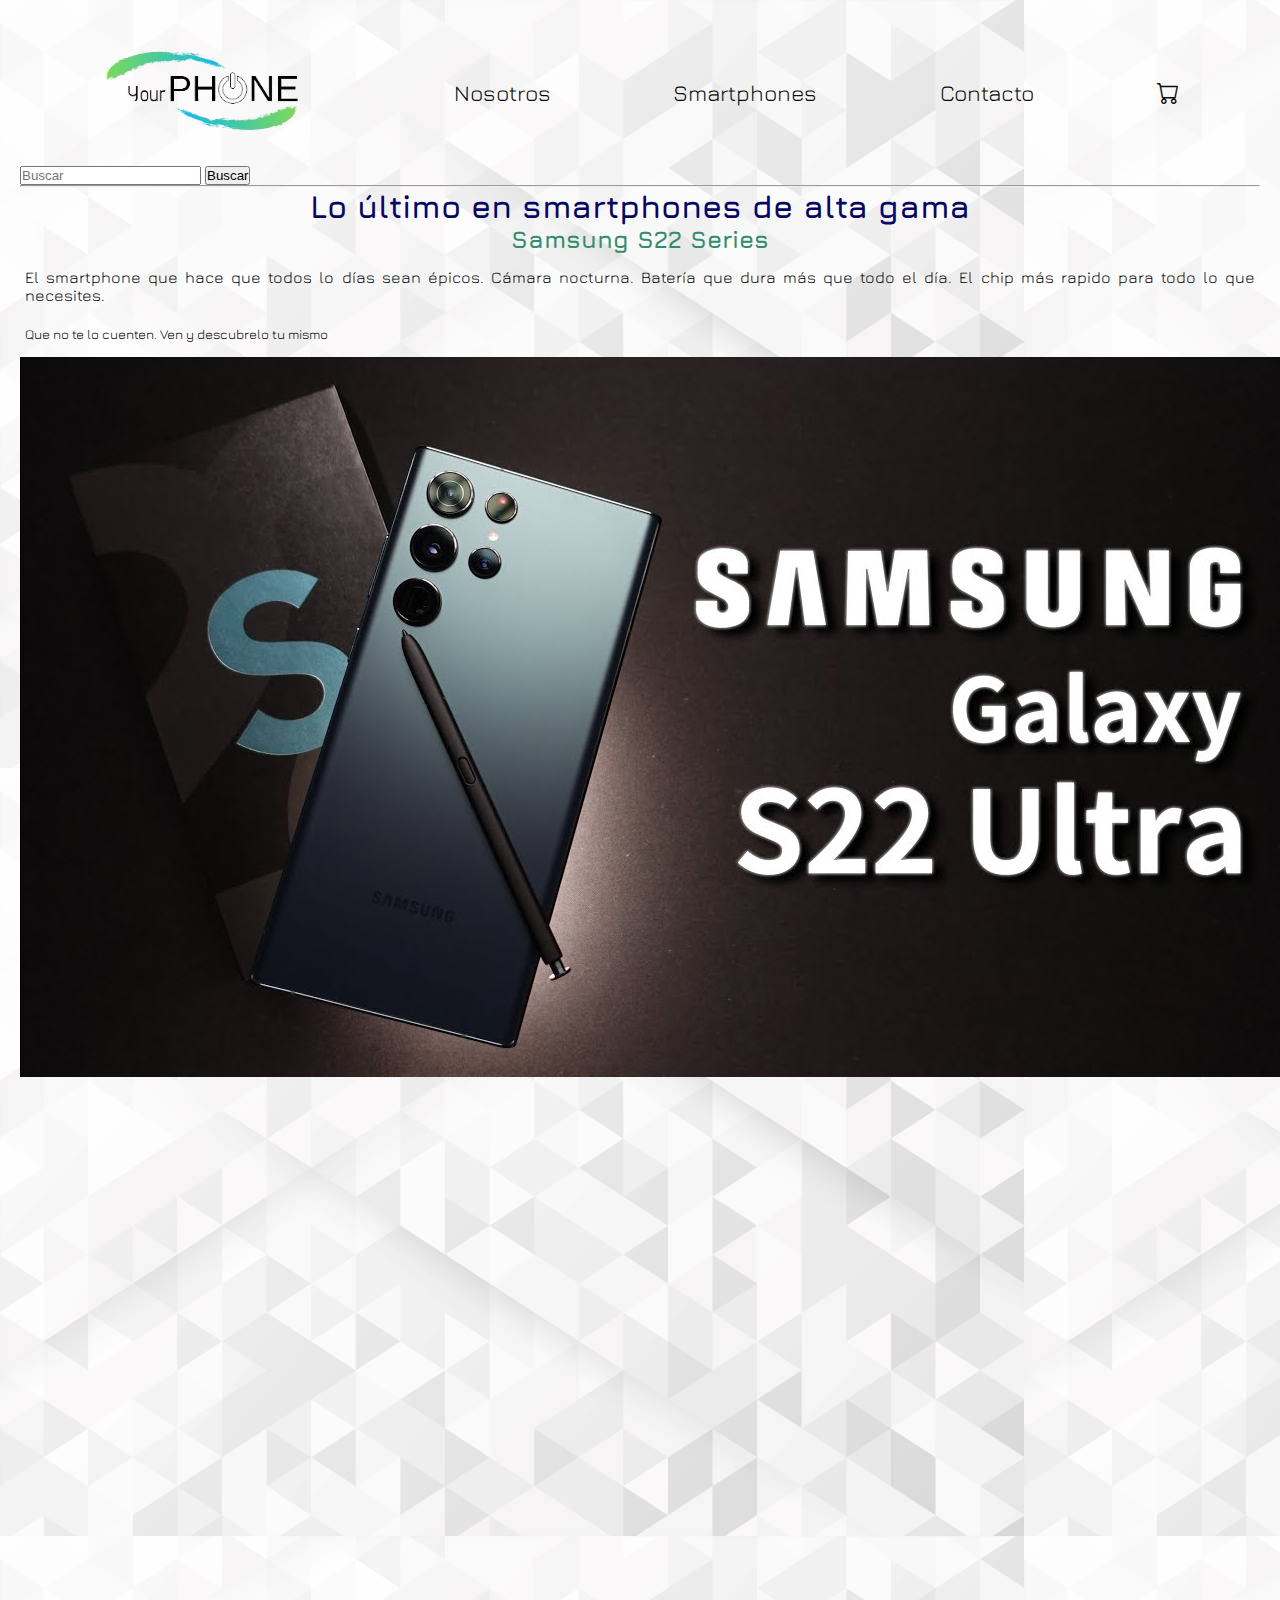
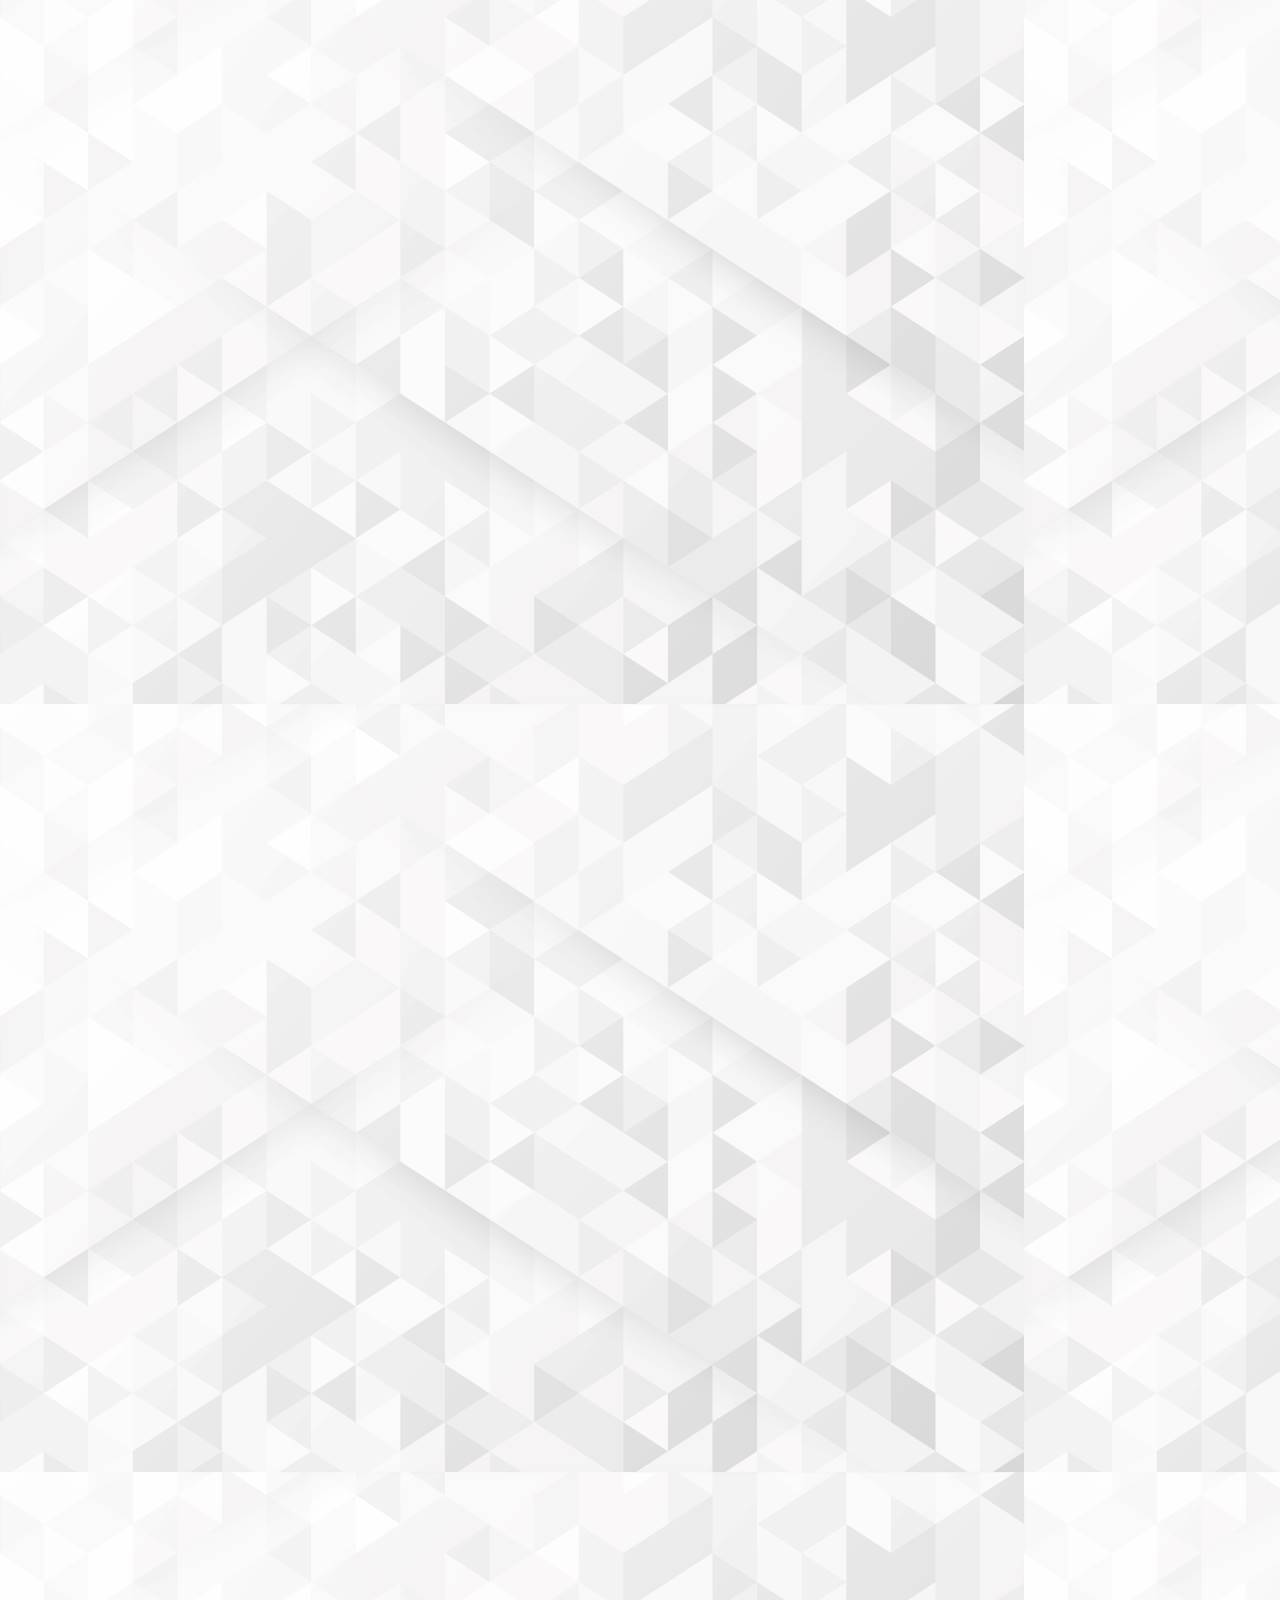
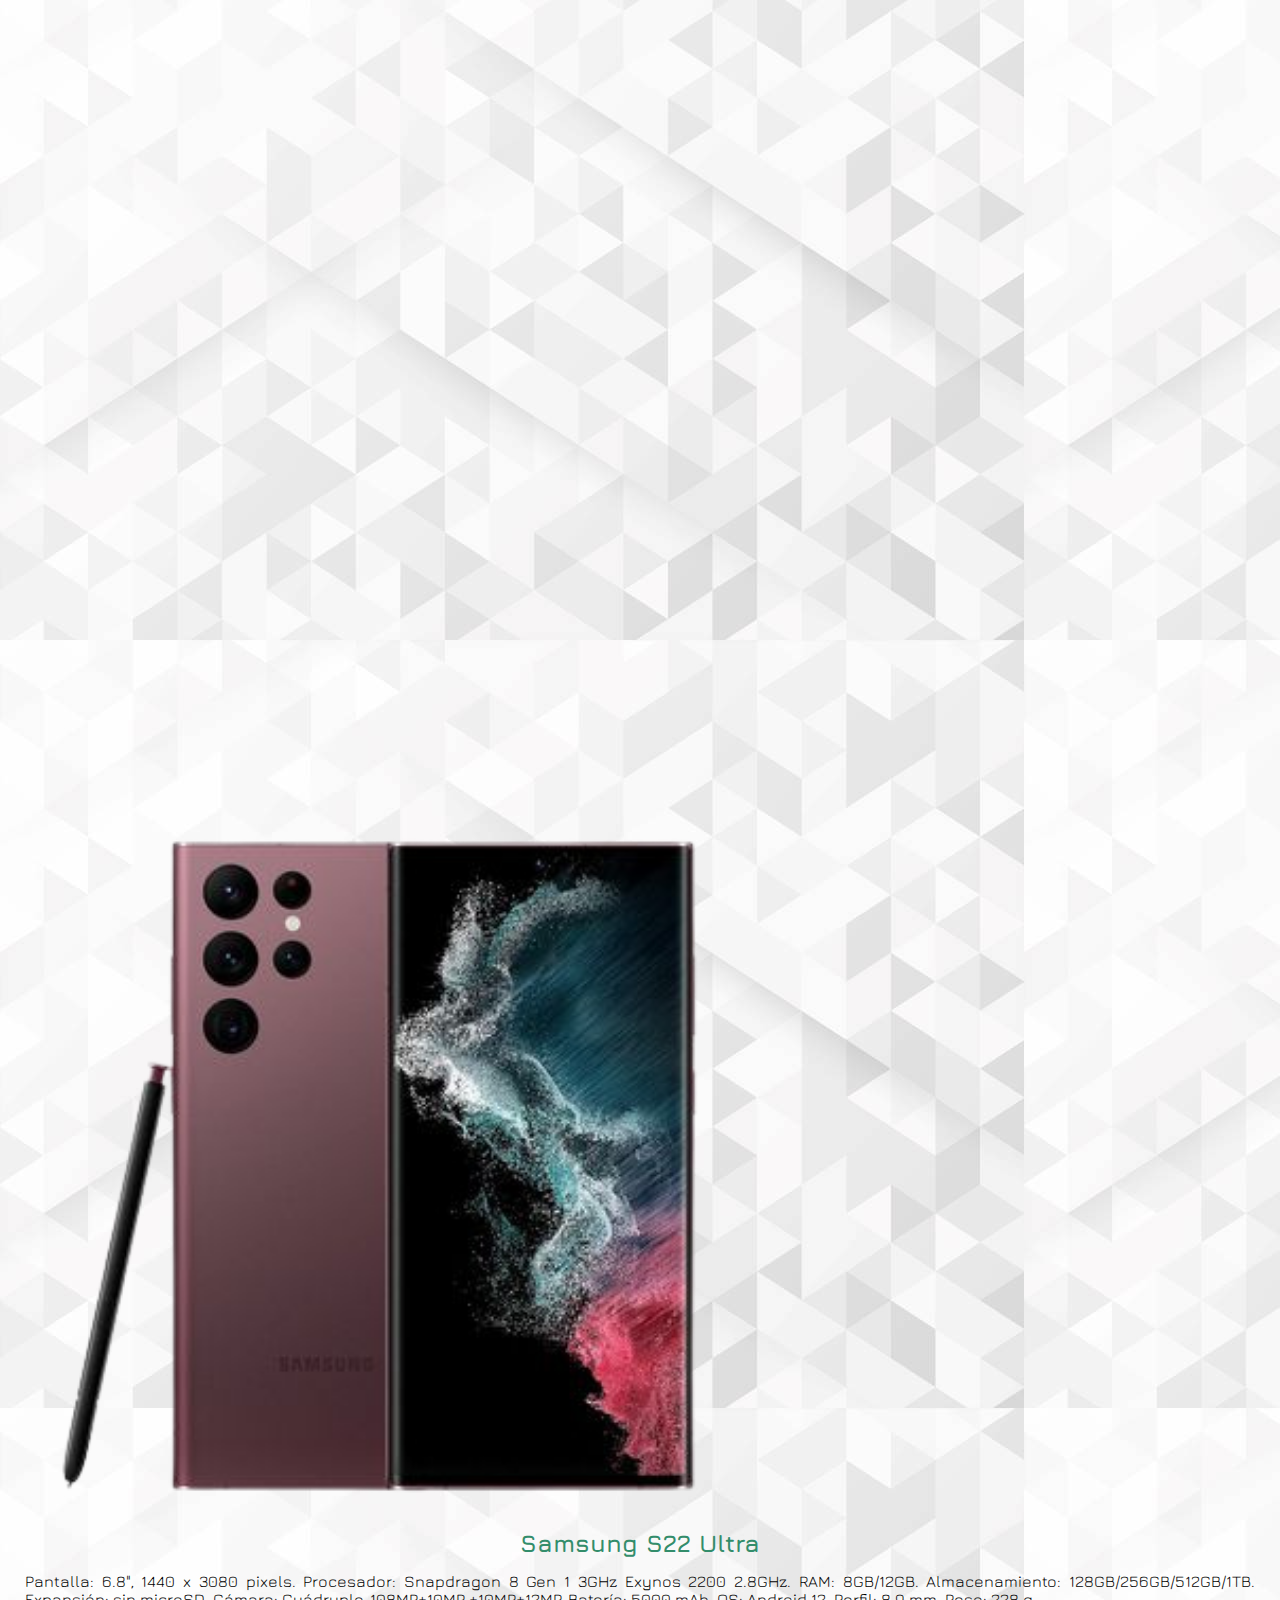
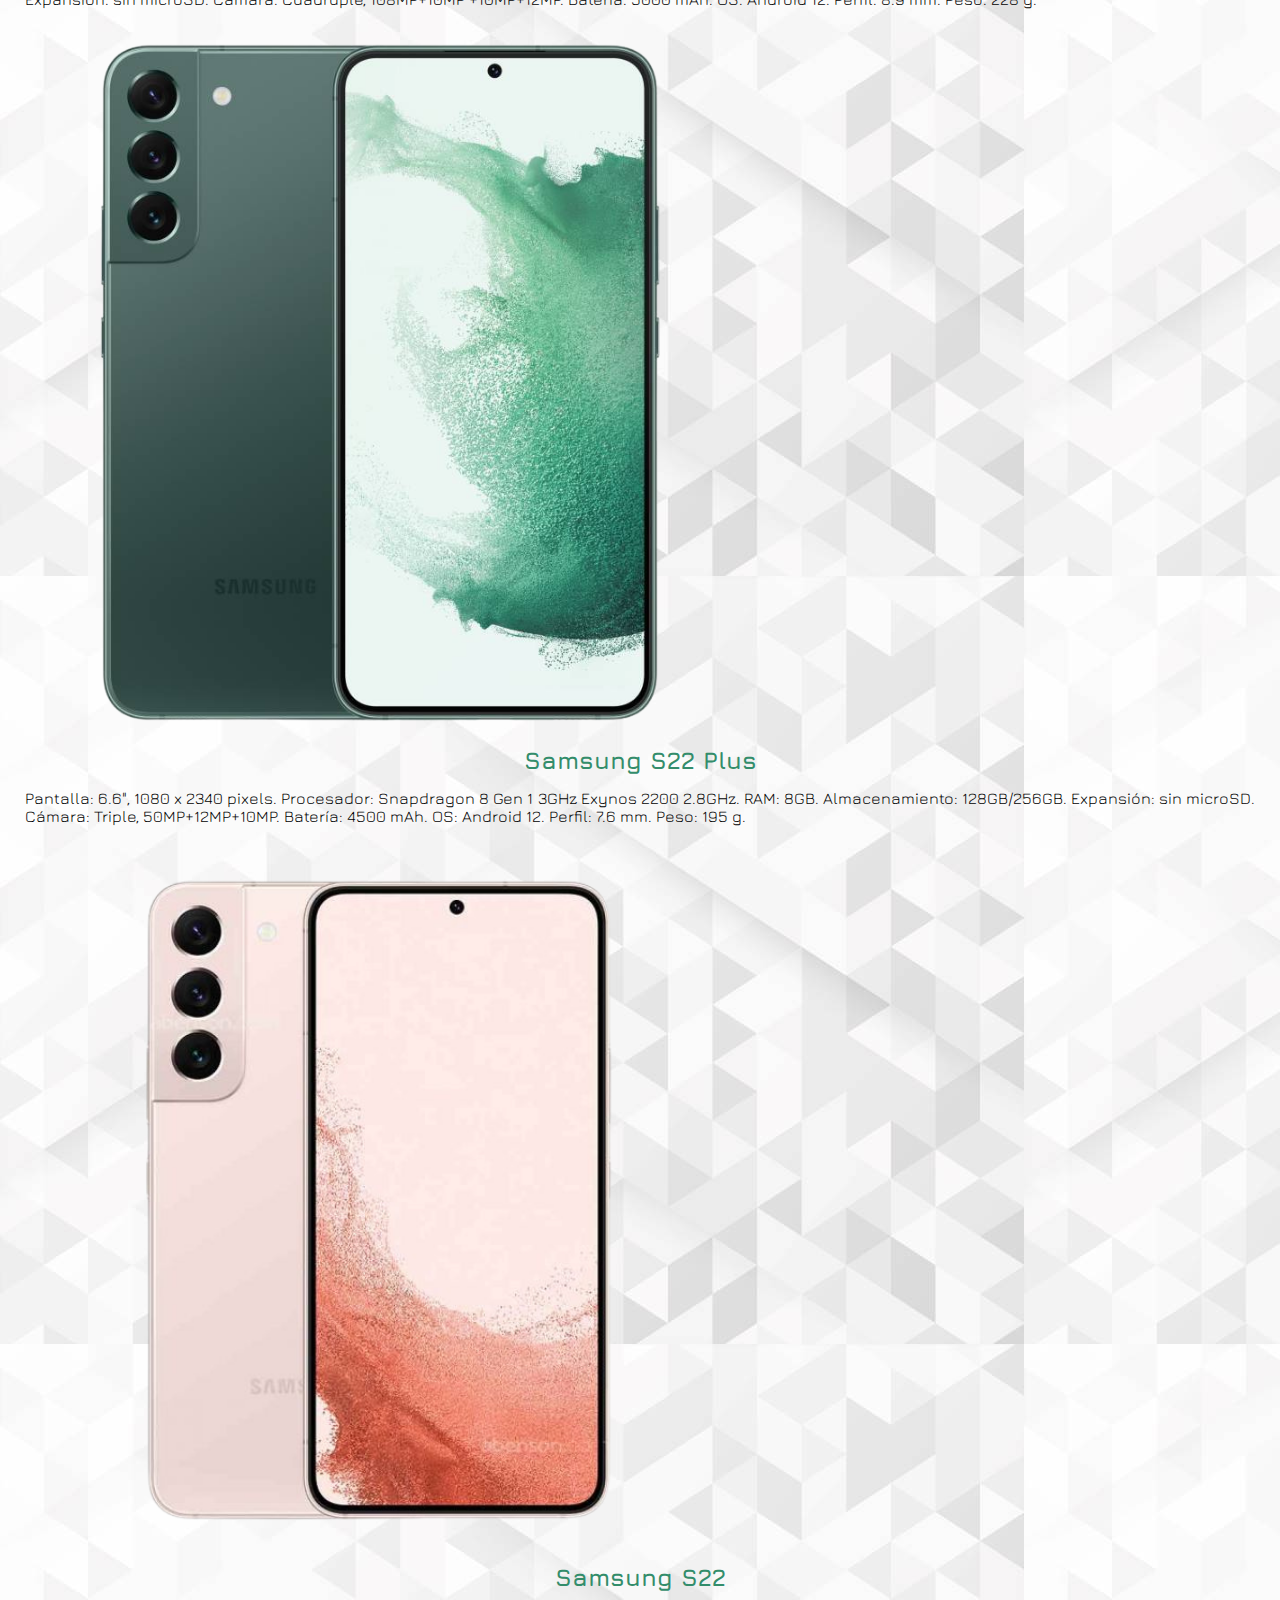
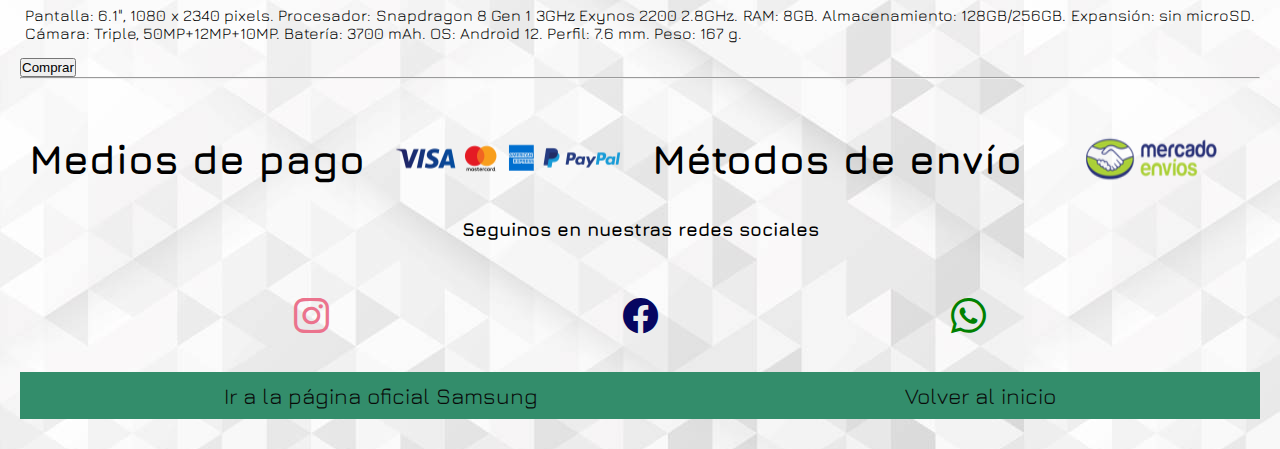
==== commit f7baad8d: "modificacion final" ====
--- a/index.html
+++ b/index.html
@@ -11,35 +11,40 @@
     <link rel="stylesheet" href="https://cdnjs.cloudflare.com/ajax/libs/animate.css/4.1.1/animate.min.css">
     <link href="https://cdn.jsdelivr.net/npm/bootstrap@5.1.3/dist/css/bootstrap.min.css" rel="stylesheet" integrity="sha384-1BmE4kWBq78iYhFldvKuhfTAU6auU8tT94WrHftjDbrCEXSU1oBoqyl2QvZ6jIW3" crossorigin="anonymous">
     <link rel="stylesheet" href="https://cdn.jsdelivr.net/npm/bootstrap-icons@1.8.1/font/bootstrap-icons.css">
+    <meta name="description" content="Aprovecha nuestras ofertas en celulares. Aboná en efectivo y te lo enviamos en el día">
+    <meta name="keywords"  content="celulares, smartphones, samsung, iphone, motorola, xiaomi, telefonos, samsung s22 ultra">
     <link rel="stylesheet" href="./css/estilo.css">
     <title>Your Phone</title>
 </head>
 <body>
     <header>
-        <nav>
-            <ul>
-                <li><a href="./index.html"><h1><img src="./assets/img2/logo_your-phone.svg" id="arriba" alt="imagen del logo"></h1></a></li>
-                <li><a href="./index.html">Home</a></li>
-                <li><a href="./views/nosotros.html">Nosotros</a></li>
-                <li><a href="./views/smartphones.html">Smartphones</a></li>
-                <li><a href="./views/contacto.html">Contacto</a></li>
-                <nav class="navbar navbar-light">
-                    <div class="container-fluid">
-                        <form class="d-flex">
-                            <input class="form-control me-2" type="search" placeholder="Buscar" aria-label="Search">
-                            <button class="btn btn-outline-primary" type="submit">Buscar</button>
-                        </form>
-                    </div>
-                </nav>
-                <li><a href="./views/carrito.html"><i class="bi bi-cart"></i></a></li>
-            </ul>
-        </nav>
+      <!--Barra de navegación-->
+          <nav>
+              <ul>
+                  <li><a href="./index.html"><img src="./assets/img2/logo_your-phone.svg" id="arriba" alt="imagen del logo"></a></li>
+                  <li><a href="./views/nosotros.html">Nosotros</a></li>
+                  <li><a href="./views/smartphones.html">Smartphones</a></li>
+                  <li><a href="./views/contacto.html">Contacto</a></li>
+                  <li><a href="./views/carrito.html"><i class="bi bi-cart"></i></a></li>
+              </ul>
+          </nav>
+        </div>
+        <div class="d-flex justify-content-center mb-5">
+          <form class="d-flex">
+            <input class="form-control me-2" type="search" placeholder="Buscar" aria-label="Search">
+            <button class="btn btn-outline-primary" type="submit">Buscar</button>
+          </form>
+        </div><hr>
+        <h1>
+          Lo último en smartphones de alta gama
+        </h1>
     </header>
+    <!--Comienza el lanzamiento S22 Series-->
     <main>
         <div class="card">
             <div class="card-body">
               <h2 class="card-title">Samsung S22 Series</h2>
-              <p class="card-text">El smartphone que hace que todos lo días sean épicos. Camara nocturna. Bateria que dura más que todo el día. El chip más rapido para todo lo que necesites.</p>
+              <p class="card-text">El smartphone que hace que todos lo días sean épicos. Cámara nocturna. Batería que dura más que todo el día. El chip más rapido para todo lo que necesites.</p>
               <p class="card-text"><small class="text-muted">Que no te lo cuenten. Ven y descubrelo tu mismo</small></p>
             </div>
             <img src="./assets/img2/samsung_s22_ultra1.jpg" class="card-img-bottom" alt="imagen celular s22 ultra">
@@ -61,7 +66,7 @@
             <div class="row g-0">
                 <div class="col-md-8">
                     <div class="card-body">
-                      <h2 class="card-title">Durante la noche haz que sea de día.</h2>
+                      <h2 class="card-title">La noche se hace de día</h2>
                       <p class="card-text">Lo mejor sucede después de que anochece. Capturá la imagen con las épicas actualizaciones tecnológicas de nuestra cámara de nivel profesional. El sensor grande de píxeles amplía los píxeles para atraer la luz mientras que el cristal súper transparente reduce el resplandor de la lente, todo para que las fotos y los videos nocturnos salgan tan claros como el día.</p>
                     </div>
                 </div>
@@ -87,7 +92,7 @@
             <div class="row g-0">
                 <div class="col-md-8">
                     <div class="card-body">
-                      <h2 class="card-title">Disfruta sin necesidad de cables.</h2>
+                      <h2 class="card-title">Disfruta sin necesidad de cables</h2>
                       <p class="card-text">La vida no disminuye su ritmo y tomar un descanso para recargar energía es una vía rápida para la ansiedad de estar desconectado. La batería se adapta de manera inteligente a la forma en que usás tu smartphone, por lo que dura más de 24 horas.</p>
                     </div>
                 </div>
@@ -101,28 +106,29 @@
               <img src="./assets/img2/s22_ultra_720.png" class="card-img-top" alt="imagen samsung s22 ultra">
               <div class="card-body">
                 <h2 class="card-title">Samsung S22 Ultra</h2>
-                <p class="card-text">Pantalla: 6.8", 1440 x 3080 pixels. Procesador: Snapdragon 8 Gen 1 3GHz Exynos 2200 2.8GHz. RAM: 8GB/12GB. Almacenamiento: 128GB/256GB/512GB/1TB. Expansión: sin microSD. Cámara: Cuádruple, 108MP+10MP +10MP+12MP. Batería: 5000 mAh. OS: Android 12. Perfil: 8.9 mm. Peso: 228 g</p>
+                <p class="card-text">Pantalla: 6.8", 1440 x 3080 pixels. Procesador: Snapdragon 8 Gen 1 3GHz Exynos 2200 2.8GHz. RAM: 8GB/12GB. Almacenamiento: 128GB/256GB/512GB/1TB. Expansión: sin microSD. Cámara: Cuádruple, 108MP+10MP +10MP+12MP. Batería: 5000 mAh. OS: Android 12. Perfil: 8.9 mm. Peso: 228 g.</p>
               </div>
             </div>
             <div class="card">
               <img src="./assets/img2/s22_plus_720.png" class="card-img-top" alt="imagen samsung s22 plus">
               <div class="card-body">
                 <h2 class="card-title">Samsung S22 Plus</h2>
-                <p class="card-text">Pantalla: 6.6", 1080 x 2340 pixels. Procesador: Snapdragon 8 Gen 1 3GHz Exynos 2200 2.8GHz. RAM: 8GB. Almacenamiento: 128GB/256GB. Expansión: sin microSD. Cámara: Triple, 50MP+12MP+10MP. Batería: 4500 mAh. OS: Android 12. Perfil: 7.6 mm. Peso: 195 g</p>
+                <p class="card-text">Pantalla: 6.6", 1080 x 2340 pixels. Procesador: Snapdragon 8 Gen 1 3GHz Exynos 2200 2.8GHz. RAM: 8GB. Almacenamiento: 128GB/256GB. Expansión: sin microSD. Cámara: Triple, 50MP+12MP+10MP. Batería: 4500 mAh. OS: Android 12. Perfil: 7.6 mm. Peso: 195 g.</p>
               </div>
             </div>
             <div class="card">
               <img src="./assets/img2/s22_comun_720.png" class="card-img-top" alt="imagen samsung s22 comun">
               <div class="card-body">
                 <h2 class="card-title">Samsung S22</h2>
-                <p class="card-text">Pantalla: 6.1", 1080 x 2340 pixels. Procesador: Snapdragon 8 Gen 1 3GHz Exynos 2200 2.8GHz. RAM: 8GB. Almacenamiento: 128GB/256GB. Expansión: sin microSD. Cámara: Triple, 50MP+12MP+10MP. Batería: 3700 mAh. OS: Android 12. Perfil: 7.6 mm. Peso: 167 g</p>
+                <p class="card-text">Pantalla: 6.1", 1080 x 2340 pixels. Procesador: Snapdragon 8 Gen 1 3GHz Exynos 2200 2.8GHz. RAM: 8GB. Almacenamiento: 128GB/256GB. Expansión: sin microSD. Cámara: Triple, 50MP+12MP+10MP. Batería: 3700 mAh. OS: Android 12. Perfil: 7.6 mm. Peso: 167 g.</p>
               </div>
             </div>
           </div>
-          <div class="d-grid gap-2 col-1 mx-auto mt-2 p-2">
+          <div class="d-grid gap-2 col-3 col-lg-1 mx-auto mt-2">
             <a href="./views/smartphones.html"><button class="btn btn-primary" type="button">Comprar</button></a>
           </div>
     </main>
+    <!--Formas de pago y redes sociales-->
     <footer><hr>
         <div class="pago-envio">
           <h3>
@@ -138,15 +144,15 @@
           <h3>
             Seguinos en nuestras redes sociales
           </h3>
-          <div class="redes">
-            <a href="https://www.instagram.com/?hl=es"><i class="bi bi-instagram"></i></a>
-            <a href="https://es-la.facebook.com/"><i class="bi bi-facebook"></i></a>
-            <a href="https://www.whatsapp.com/?lang=es"><i class="bi bi-whatsapp"></i></a>
-          </div>
+          <ul class="redes">
+            <li><a href="https://www.instagram.com/?hl=es" target="_blank"><i class="bi bi-instagram"></i></a></li>
+            <li><a href="https://es-la.facebook.com/" target="_blank"><i class="bi bi-facebook"></i></a></li>
+            <li><a href="https://www.whatsapp.com/?lang=es" target="_blank"><i class="bi bi-whatsapp"></i></a></li>
+          </ul>
         </div>
         <nav class="nav2">
             <ul>
-                <li><a href="https://www.samsung.com/ar/">Ir a la pagina oficial Samsung</a></li>
+                <li><a href="https://www.samsung.com/ar/" target="_blank">Ir a la página oficial Samsung</a></li>
                 <li><a href="#arriba">Volver al inicio</a></li>
             </ul>
         </nav>
--- a/css/estilo.css
+++ b/css/estilo.css
@@ -20,7 +20,7 @@
           justify-content: space-evenly;
   list-style: none;
   margin: 10px;
-  padding: 0.5rem;
+  padding: 10px;
 }
 
 @media screen and (max-width: 480px) {
@@ -40,8 +40,8 @@
 
 nav ul li {
   position: relative;
-  font-size: 1.3rem;
   margin: auto;
+  font-size: 1.4rem;
   list-style-type: none;
 }
 
@@ -54,15 +54,16 @@
 
 nav ul li a {
   text-decoration: none;
-  color: #270d0db6;
+  color: #090a09;
 }
 
 nav ul li a:hover {
-  color: blue;
+  color: #338d6b;
 }
 
 nav ul li a img {
   width: 200px;
+  margin-right: 30px;
   -webkit-animation-duration: 1s;
           animation-duration: 1s;
   -webkit-animation-name: aparecer;
@@ -95,15 +96,14 @@
   }
 }
 
+h1 {
+  text-align: center;
+  color: #070761;
+}
+
 main h2 {
-  color: #070761;
-  text-align: center;
-}
-
-main p {
-  text-align: justify;
-  margin: 10px auto;
-  padding: 5px;
+  color: #338d6b;
+  text-align: center;
 }
 
 main .productos {
@@ -114,10 +114,10 @@
   display: -ms-grid;
   display: grid;
   gap: 10px;
-  -ms-grid-columns: (1fr)[3];
-      grid-template-columns: repeat(3, 1fr);
-  -ms-grid-rows: (1fr)[2];
-      grid-template-rows: repeat(2, 1fr);
+  -ms-grid-columns: 1fr 1fr 1fr;
+      grid-template-columns: 1fr 1fr 1fr;
+  -ms-grid-rows: 1fr 1fr;
+      grid-template-rows: 1fr 1fr;
       grid-template-areas: "celusA celusB celusC"  "celusD celusE celusF"  "celusG celusH celusI";
@@ -125,10 +125,10 @@
 
 @media screen and (max-width: 480px) {
   main .productos {
-    -ms-grid-columns: (1fr)[1];
-        grid-template-columns: repeat(1, 1fr);
-    -ms-grid-rows: (1fr)[6];
-        grid-template-rows: repeat(6, 1fr);
+    -ms-grid-columns: 1fr;
+        grid-template-columns: 1fr;
+    -ms-grid-rows: 1fr 1fr 1fr 1fr 1fr 1fr;
+        grid-template-rows: 1fr 1fr 1fr 1fr 1fr 1fr;
         grid-template-areas: "celusA"  "celusB"  "celusC"@@ -141,10 +141,19 @@
   }
 }
 
+main p {
+  text-align: justify;
+  margin: 10px auto;
+  padding: 5px;
+}
+
 footer .pago-envio, footer .redes {
   margin-top: 50px;
   margin-bottom: 30px;
   padding: 5px;
+  gap: 25px;
+  list-style: none;
+  list-style-type: none;
   display: -webkit-box;
   display: -ms-flexbox;
   display: flex;
@@ -186,10 +195,14 @@
 }
 
 footer .nav2 {
-  background: #4be49c;
+  background: #338d6b;
   margin: auto;
 }
 
+footer .nav2 ul li a:hover {
+  color: #070761;
+}
+
 footer h3 {
   text-align: center;
 }
